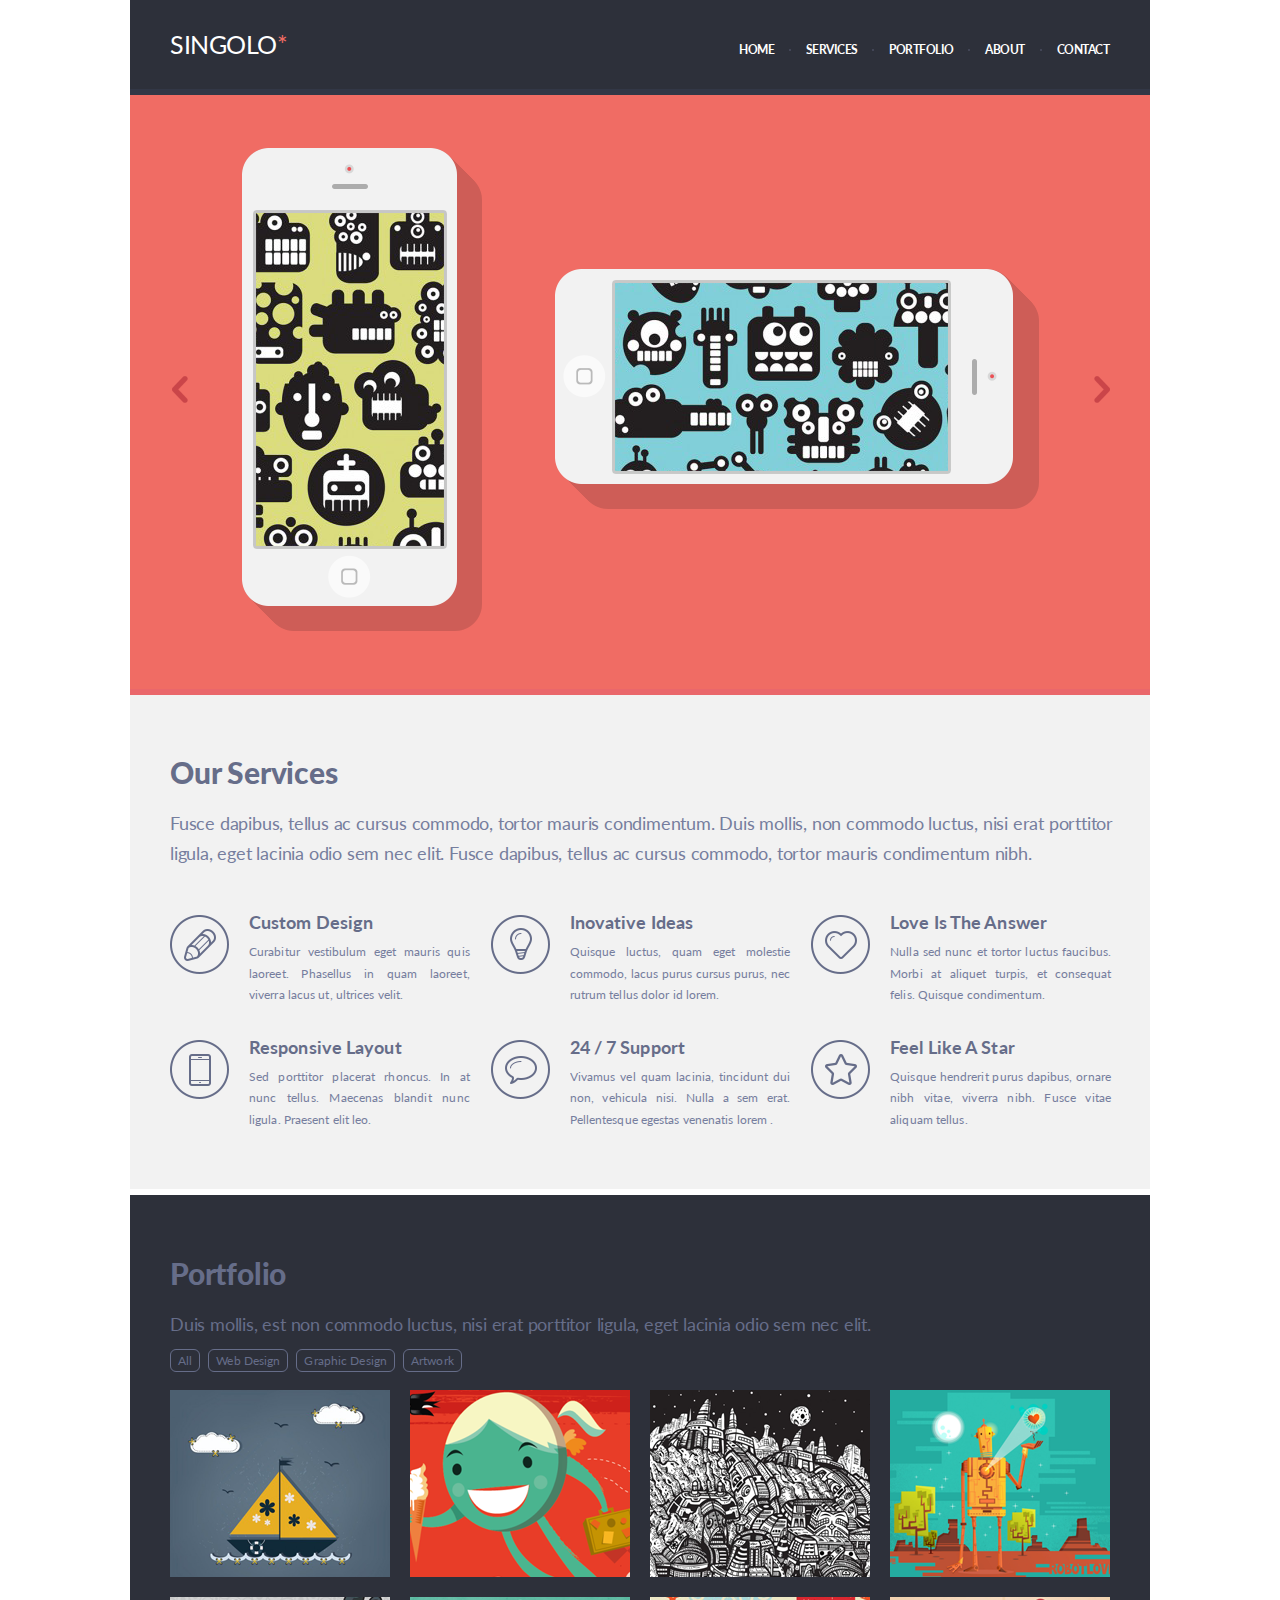
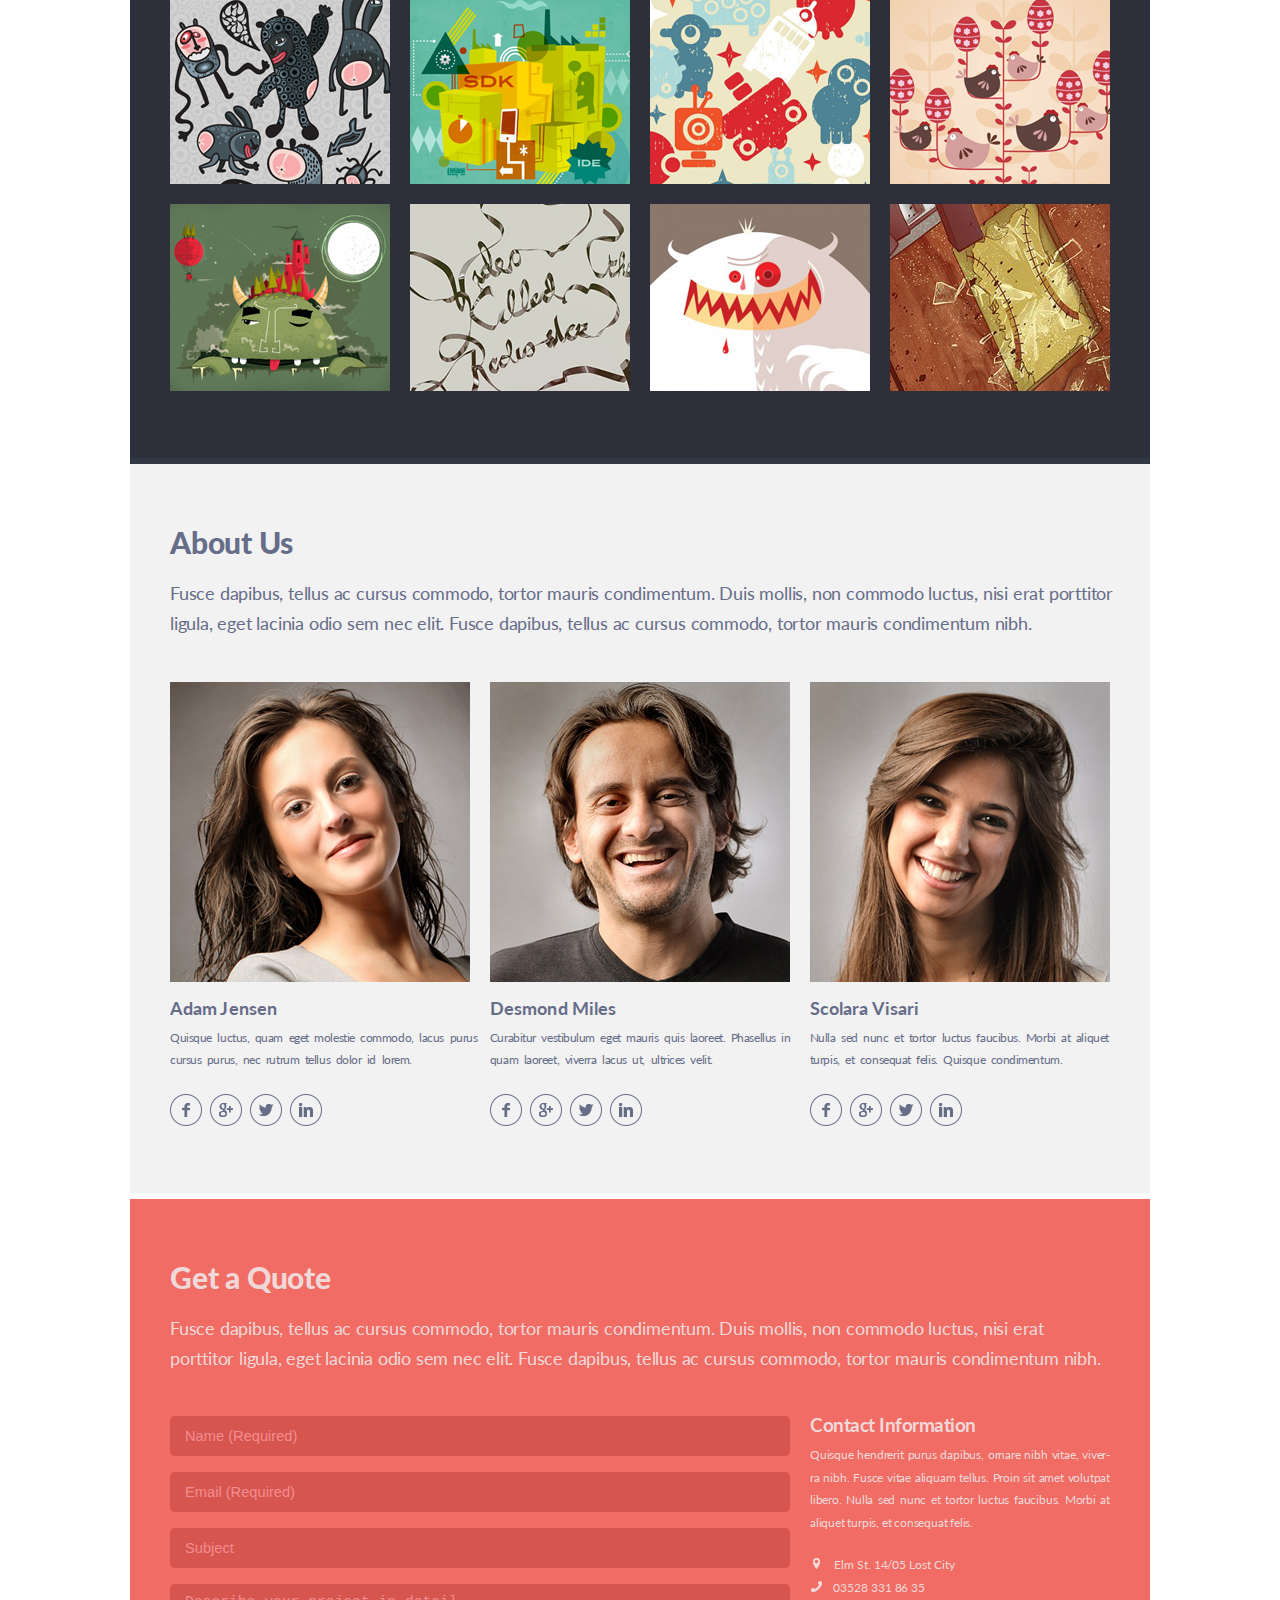
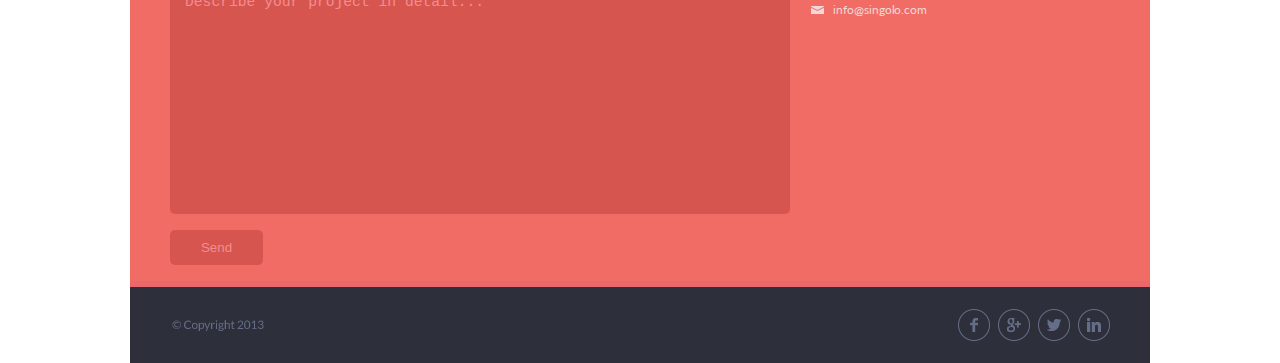
==== index.html @ 1940faa7 "refactor: join all parts into one file" ====
<!DOCTYPE html>
<html lang="en">
<head>
    <meta charset="UTF-8">
    <meta name="viewport" content="width=device-width, initial-scale=1.0">
    <title>Singolo</title>
    <link rel="stylesheet" href="style.css">
    <link href="https://fonts.googleapis.com/css?family=Lato:300,400,700,900&display=swap" rel="stylesheet">
</head>
<body>
    <div class="wrapper">
        <header class="header">
            
                <div class="layout-2-column">
                    <h1 class="header__logo"><a href="#">singolo</a></h1>
                    <ul class="header__navigation">
                        <li><a href="#">home</a></li>
                        <li><a href="#">services</a></li>
                        <li><a href="#">portfolio</a></li>
                        <li><a href="#">about</a></li>
                        <li><a href="#">contact</a></li>
                    </ul>
                </div>
            
        </header>
        <main>
            <section class="slider">
                
                    <div class="slider__arrow-back">
                        <img src="assets/images/arrow-back.png" alt="arrow-back">
                    </div>
                    <div class="slider__image-vertical">
                        <img class="phone-vertical" src="assets/images/iPhone-Vertical.png" alt="phone-vertical">
                    </div>
                    <div class="slider__image-horizontal">
                        <img class="phone-horizontal" src="assets/images/iPhone-Horizontal.png" alt="phone-vertical">
                    </div>
                    <div class="slider__arrow-forward">
                        <img src="assets/images/arrow-forward.png" alt="arrow-forward">
                    </div>
                
            </section>
            <section class="services">
                <h3 class="block__title">Our Services</h3>
                <p class="block__description">Fusce dapibus, tellus ac cursus commodo, tortor mauris condimentum. 
                    Duis mollis, non commodo luctus, nisi erat porttitor ligula, eget lacinia odio sem 
                    nec elit. Fusce dapibus, tellus ac cursus commodo, tortor mauris condimentum nibh.</p>
                <div class="services__layout-3-column">
                    <div class="services__item">
                        <div class="service__icon">
                            <img src="assets/images/pen.png" alt="pen">
                        </div>
                        <div class="service__text">
                            <h4 class="service__title">Custom Design</h4>
                            <p class="service__description">Curabitur vestibulum eget mauris quis laoreet. 
                            Phasellus in quam laoreet, viverra lacus ut, ultrices velit.</p>
                        </div>
                    </div>
                    <div class="services__item">
                        <div class="service__icon">
                            <img src="assets/images/bulb.png" alt="bulb">
                        </div>
                        <div class="service__text">
                            <h4 class="service__title">Inovative Ideas</h4>
                            <p class="service__description">Quisque luctus, quam eget molestie commodo, lacus purus cursus purus, nec rutrum tellus dolor id lorem.</p>
                        </div>
                    </div>
                    <div class="services__item">
                        <div class="service__icon">
                            <img src="assets/images/heart.png" alt="heart">
                        </div>
                        <div class="service__text">
                            <h4 class="service__title">Love Is The Answer</h4>
                            <p class="service__description">Nulla sed nunc et tortor luctus faucibus. Morbi at aliquet turpis, et consequat felis. Quisque condimentum.</p>
                        </div>
                    </div>
                    <div class="services__item">
                        <div class="service__icon">
                            <img src="assets/images/phone.png" alt="phone">
                        </div>
                        <div class="service__text">
                            <h4 class="service__title">Responsive Layout</h4>
                            <p class="service__description">Sed porttitor placerat rhoncus. In at nunc tellus. Maecenas blandit nunc ligula. Praesent elit leo.</p>
                        </div>
                    </div>
                    <div class="services__item">
                        <div class="service__icon">
                            <img src="assets/images/bubble.png" alt="bubble">
                        </div>
                        <div class="service__text">
                            <h4 class="service__title">24 / 7 Support</h4>
                            <p class="service__description">Vivamus vel quam lacinia, tincidunt dui non, vehicula nisi. Nulla a sem erat. Pellentesque egestas venenatis lorem .</p>
                        </div>
                    </div>
                    <div class="services__item">
                        <div class="service__icon">
                            <img src="assets/images/star.png" alt="star">
                        </div>
                        <div class="service__text">
                            <h4 class="service__title">Feel Like A Star</h4>
                            <p class="service__description">Quisque hendrerit purus dapibus, ornare nibh vitae, viverra nibh. Fusce vitae aliquam tellus.</p>
                        </div>
                    </div>
                </div>
            </section>

            <section class="portfolio">
                <h3 class="block__title">Portfolio</h3>
                <p class="block__description">Duis mollis, est non commodo luctus, nisi erat porttitor ligula, eget lacinia odio sem nec elit.</p>
                <ul class="portfolio__tabs">
                    <a href="#"></a><li class="tabs__item">All</li></a>
                    <a href=""><li class="tabs__item"> Web Design</li></a>
                    <a href=""><li class="tabs__item">Graphic Design</li></a>
                    <a href=""><li class="tabs__item">Artwork</li></a>
                </ul>
                <ul class="portfolio__gallery">
                    <li class="gallery__item"><img src="assets/images/portfolio/portfolio1.png" alt=""></li>
                    <li class="gallery__item"><img src="assets/images/portfolio/portfolio2.png" alt=""></li>
                    <li class="gallery__item"><img src="assets/images/portfolio/portfolio3.png" alt=""></li>
                    <li class="gallery__item"><img src="assets/images/portfolio/portfolio4.png" alt=""></li>
                    <li class="gallery__item"><img src="assets/images/portfolio/portfolio5.png" alt=""></li>
                    <li class="gallery__item"><img src="assets/images/portfolio/portfolio6.png" alt=""></li>
                    <li class="gallery__item"><img src="assets/images/portfolio/portfolio7.png" alt=""></li>
                    <li class="gallery__item"><img src="assets/images/portfolio/portfolio8.png" alt=""></li>
                    <li class="gallery__item"><img src="assets/images/portfolio/portfolio9.png" alt=""></li>
                    <li class="gallery__item"><img src="assets/images/portfolio/portfolio10.png" alt=""></li>
                    <li class="gallery__item"><img src="assets/images/portfolio/portfolio11.png" alt=""></li>
                    <li class="gallery__item"><img src="assets/images/portfolio/portfolio12.png" alt=""></li>
                </ul>
            </section>
            <section class="about-us">
                <h3 class="block__title">About Us</h3>
                <p class="block__description">Fusce dapibus, tellus ac cursus commodo, tortor mauris condimentum. Duis mollis, non commodo luctus, nisi erat porttitor ligula, eget lacinia odio sem nec elit. Fusce dapibus, tellus ac cursus commodo, tortor mauris condimentum nibh.</p>
                <div class="layout-3-column">
                    <div class="employee-card">
                        <img class="emploee__photo" src="assets/images/about/photo1.png" alt="">
                        <h4 class="emploee__name">Adam Jensen</h4>
                        <p class="emploee__text">Quisque luctus, quam eget molestie commodo, lacus purus cursus purus, nec rutrum tellus dolor id lorem.</p>
                        <ul class="emploee__social">
                            <li class="social__item"><img src="assets/images/about/social-ico/facebook.png" alt=""></li>
                            <li class="social__item"><img src="assets/images/about/social-ico/google+.png" alt=""></li>
                            <li class="social__item"><img src="assets/images/about/social-ico/twitter.png" alt=""></li>
                            <li class="social__item"><img src="assets/images/about/social-ico/linkedin.png" alt=""></li>
                        </ul>
                    </div>
                    <div class="employee-card">
                        <img class="emploee__photo" src="assets/images/about/photo2.png" alt="">
                        <h4 class="emploee__name">Desmond Miles</h4>
                        <p class="emploee__text">Curabitur vestibulum eget mauris quis laoreet. Phasellus in quam laoreet, viverra lacus ut, ultrices velit.</p>
                        <ul class="emploee__social">
                            <li class="social__item"><img src="assets/images/about/social-ico/facebook.png" alt=""></li>
                            <li class="social__item"><img src="assets/images/about/social-ico/google+.png" alt=""></li>
                            <li class="social__item"><img src="assets/images/about/social-ico/twitter.png" alt=""></li>
                            <li class="social__item"><img src="assets/images/about/social-ico/linkedin.png" alt=""></li>
                        </ul>
                    </div>
                    <div class="employee-card">
                        <img class="emploee__photo" src="assets/images/about/photo3.png" alt="">
                        <h4 class="emploee__name">Scolara Visari</h4>
                        <p class="emploee__text">Nulla sed nunc et tortor luctus faucibus. Morbi at aliquet turpis, et consequat felis. Quisque condimentum.</p>
                        <ul class="emploee__social">
                            <li class="social__item"><a href="#"><img src="assets/images/about/social-ico/facebook.png" alt=""></a></li>
                            <li class="social__item"><a href="#"><img src="assets/images/about/social-ico/google+.png" alt=""></a></li>
                            <li class="social__item"><a href="#"><img src="assets/images/about/social-ico/twitter.png" alt=""></a></li>
                            <li class="social__item"><a href="#"><img src="assets/images/about/social-ico/linkedin.png" alt=""></a></li>
                        </ul>
                    </div>
                </div>
            </section>
            <section class="get-a-quote">
                <div class="wrapper-inner">
                    <h3 class="block__title light__title">Get a Quote</h3>
                    <p class="block__description">Fusce dapibus, tellus ac cursus commodo, tortor mauris condimentum. Duis mollis, non commodo luctus, nisi erat porttitor ligula, eget lacinia odio sem nec elit. Fusce dapibus, tellus ac cursus commodo, tortor mauris condimentum nibh.</p>
                    <div class="layout-2-column">
                        <form class="get-a-quote__form" action="post">
                            <input type="text" id="name" name="name" placeholder="Name (Required)" required>
                            <input type="email" id="email" name="email" placeholder="Email (Required)" required>
                            <input type="text" id="subject" name="subject" placeholder="Subject">
                            <textarea name="description" id="description" cols="30" rows="14" placeholder="Describe your project in detail..."></textarea>
                            <input type="submit" id="send" value="Send">
                        </form>
                        <div class="contact-info">
                            <h4 class="contact-info__title">Contact Information</h4>
                            <p class="contact-info__text">Quisque hendrerit purus dapibus, ornare nibh vitae, viver- ra nibh. Fusce vitae aliquam tellus. Proin sit amet volutpat libero. Nulla sed nunc et tortor luctus faucibus. Morbi at aliquet turpis, et consequat felis.</p>
                            <p class="contact-info__location"><img src="assets/images/quote/location.png" alt=""> Elm St. 14/05 Lost City</p>
                            <p class="contact-info__phone"><a href="tel:03528 331 86 35"><img src="assets/images/quote/phone.png" alt="phone-icon">03528 331 86 35</a></p>
                            <p class="contact-info__email"><a href="mailto:info@singolo.com"><img src="assets/images/quote/mail.png" alt="">info@singolo.com</a></p>
                        </div>
                    </div>
                </div>
            </section>
        </main>
        <footer class="footer">
            <div class="layout-2-column">
                <div class="copyright"><img src="assets/images/footer/© Copyright 2013.png" alt="copyright 2013"></div>
                <ul class="footer__social">
                    <li class="social__item"><img src="assets/images/about/social-ico/facebook.png" alt=""></li>
                    <li class="social__item"><img src="assets/images/about/social-ico/google+.png" alt=""></li>
                    <li class="social__item"><img src="assets/images/about/social-ico/twitter.png" alt=""></li>
                    <li class="social__item"><img src="assets/images/about/social-ico/linkedin.png" alt=""></li>
                </ul>
            </div>
        </footer>
    </div>
    
</body>
</html>
---- style.css ----
* {
    margin: 0;
    padding: 0;
    box-sizing: border-box;
}

a {
    color: inherit;
    text-decoration: none;
}

li {
    list-style: none;
}

body {
    font-family: Lato, "Arial", sans-serif;
    font-size: 10px;
    letter-spacing: -0.5px;
    color: #767e9e;
}

.wrapper {
    max-width: 1020px;
    margin: 0 auto;
}

.wrapper-inner {
    padding: 0 40px;
}

.header {
    background-color: #2d303a;
    min-height: 95px;
    border-bottom: 6px solid #323746;
}

.layout-2-column {
    display: flex;
    justify-content: space-between;
}

.header__logo {
    display: block;
    color: #ffffff;
    text-transform: uppercase;
    font-size: 2.5em;
    font-weight: 400;
    padding-left: 40px;
    padding-top: 29px;
}

.header__logo::after {
    content: "*";
    color: #f06c64;
}

.header__navigation {
    display: flex;
    width: 370px;
    justify-content: space-between;
    color: #ffffff;
    list-style: none;
    text-transform: uppercase;
    font-size: 12px;
    font-weight: 700;
    padding-top: 42px;
    margin-right: 41px;
}

.header__navigation li::before {
    content: "";
    display: inline-block;
    width: 2px;
    height: 2px;
    margin-right: 15px;
    margin-bottom: 3px;
    background-color: #4a4d60;
    border-radius: 50%;
}

.header__navigation li:first-child::before {
    display: none;
}

.header__navigation li a:hover {
    color: #f06c64;
}

.slider {
    display: flex;
    background-color: #f06c64;
    min-height: 600px;
    border-bottom: 6px solid #ea676b;
}

.phone-vertical {
    margin-left: 54px;
    margin-top: 53px;
}

.phone-horizontal {
    margin-left: 73px;
    margin-top: 174px;
}

.slider__arrow-back {
    margin-left: 42px;
    margin-top: 281px;
}

.slider__arrow-back img:hover {
    cursor: pointer;
    opacity: 0.6;
}

.slider__arrow-forward {
    margin-left: 55px;
    margin-top: 281px;
}

.slider__arrow-forward img:hover {
    cursor: pointer;
    opacity: 0.6;
}

.services {
    min-height: 500px;
    padding-top: 59px;
    padding-left: 40px;
    padding-right: 23px;
    background-color: #f2f2f2;
    border-bottom: 6px solid #ffffff;
    
}

.block__title {
    color: #666d89;
    font-size: 3em;
    font-weight: 900;
    letter-spacing: -0.2px;
}

.block__description {
    padding-top: 18px;
    font-size: 1.8em;
    line-height: 30px;
    letter-spacing: -0.2px;
    font-weight: 400;
}

.services__layout-3-column {
    display: flex;
    flex-wrap: wrap;
    justify-content: space-between;
    margin-top: 43px;
}

.services__item {
    width: 33%;
    display: flex;
    margin-bottom: 30px;    
}

.service__icon {
    margin-top: 4px;
}

.service__text {
    margin-left: 20px;
    overflow: hidden;
}

.service__title {
    color: #666d89;
    font-size: 1.8em;
    letter-spacing: 0.1px;
    padding-bottom: 8px;
}

.service__description {
    font-size: 1.2em;
    letter-spacing: 0.1px;
    line-height: 21.56px;
    text-align: justify;
    padding-right: 16px;
}

/* singolo part 2 */

.portfolio {
    color: #666d89;
    background-color: #2d303a;
    padding: 60px 30px 64px 40px;
    border-bottom: 6px solid #323746;
}

.portfolio__tabs {
    display: flex;
    margin-top: 10px;
}

.tabs__item {
    font-size: 1.2em;
    border: solid 1px #666d89;
    border-radius: 6px;
    padding: 3px 7px;
    margin-right: 8px;
    letter-spacing: 0.11px;
}

.tabs__item a {
    color: #666d89;
}

.tabs__item:hover {
    cursor: pointer;
    color: #ffffff;
    border: solid 1px #ffffff;
    transition: 0.2s;
}

.portfolio__gallery {
    margin-top: 18px;
    margin-right: 10px;
    display: grid;
    grid-template-columns: repeat(4, 1fr);
    grid-template-rows: repeat(3, 1fr);
    grid-column-gap: 20px;
    grid-row-gap: 17px;
}

.gallery__item {
    height: 190px;
    width: 220px;
}

.gallery__item:nth-child(n+13) {
    display: none;
}

.about-us {
    padding: 60px 25px 65px 40px;
    color: #666d89;
    background-color: #f2f2f2;
    border-bottom: 6px solid #ffffff;
}

.layout-3-column {
    display: flex;
    flex-wrap: wrap;
    justify-content: space-between;
    margin-top: 44px;
}
.employee-card {
    width: 33%;
    overflow: hidden;
}

.emploee__name {
    margin-top: 13px;
    font-size: 1.8em;
    letter-spacing: 0.1px;
    white-space: nowrap;
}

.emploee__text {
    margin-top: 8px;
    font-size: 1.2em;
    letter-spacing: -0.45px;
    word-spacing: 3px;
    line-height: 21.5px;
}

.emploee__social {
    margin-top: 24px;
    display: flex;
}

.social__item {
    margin-right: 8px;
}

.social__item:hover {
    cursor: pointer;
    opacity: 0.7;
    transition: 0.2s;
}

/* part 3 styles */

.get-a-quote {
    min-height: 654px;
    color: #f0d8d9;
    background-color: #f06c64;
    border-bottom: 6px solid #ea676b;
    padding-top: 60px;
}

.light__title {
    color: #f0d8d9;
}

.get-a-quote__form {
    margin-top: 43px;
    padding-right: 20px;
    flex-grow: 1;
    color: #f0d8d9;
    font-size: 1.2em;
}

.get-a-quote__form input {
    display: block;
    width: 100%;
    background-color: #d6564f;
    border: none;
    border-radius: 5px;
    margin-bottom: 16px;
    padding: 13px 12px 12px 15px;
}

input::-moz-placeholder { 
    color: #f48c8f;
    font-size: 1.1em;
}

input::-webkit-input-placeholder { 
    color: #f48c8f;
    font-size: 1.1em;
}

textarea::-moz-placeholder { 
    color: #f48c8f;
    font-size: 1.1em;
}

textarea::-webkit-input-placeholder { 
    color: #f48c8f;
    font-size: 1.1em;
}

#description {
    display: block;
    width: 100%;
    background-color: #d6564f;
    border: none;
    border-radius: 5px;
    margin-bottom: 16px;
    padding: 10px 12px 10px 15px;
    resize: none;
}

#send {
    width: 15%;
    color: #f48c8f;
    padding: 10px 15px;
}

#send:hover {
    cursor: pointer;
    color: #ffffff;
    transition: 0.2s;
}

.contact-info {
    flex-basis: 300px;
    margin-top: 40px;
}

.contact-info__title {
    font-size: 1.9em;
}

.contact-info__text {
    margin-top: 8px;
    margin-bottom: 20px;
    font-size: 1.2em;
    line-height: 22.5px;
    letter-spacing: -0.2px;
    text-align: justify;
}

.contact-info__location {
    font-size: 1.2em;
    line-height: 22.5px;
    margin-left: 3px;
    letter-spacing: -0.05px;
}

.contact-info__location img {
    margin-right: 11px;
}

.contact-info__phone {
    font-size: 1.2em;
    line-height: 22.5px;
    margin-left: 1px;
    letter-spacing: -0.05px;
}

.contact-info__phone img {
    margin-right: 11px;
}

.contact-info__email {
    font-size: 1.2em;
    line-height: 22.5px;
    margin-left: 1px;
    letter-spacing: -0.05px;
}

.contact-info__email img {
    margin-right: 9px;
}

.footer {
    background-color: #2d303a;
    min-height: 76px;
}
.copyright {
    margin-left: 42px;
    margin-top: 33px;
}

.footer__social {
    margin-top: 22px;
    margin-right: 32px;
    display: flex;
}

.social__item {
    margin-right: 8px;
}

.social__item:hover {
    cursor: pointer;
    opacity: 0.7;
    transition: 0.2s;
}
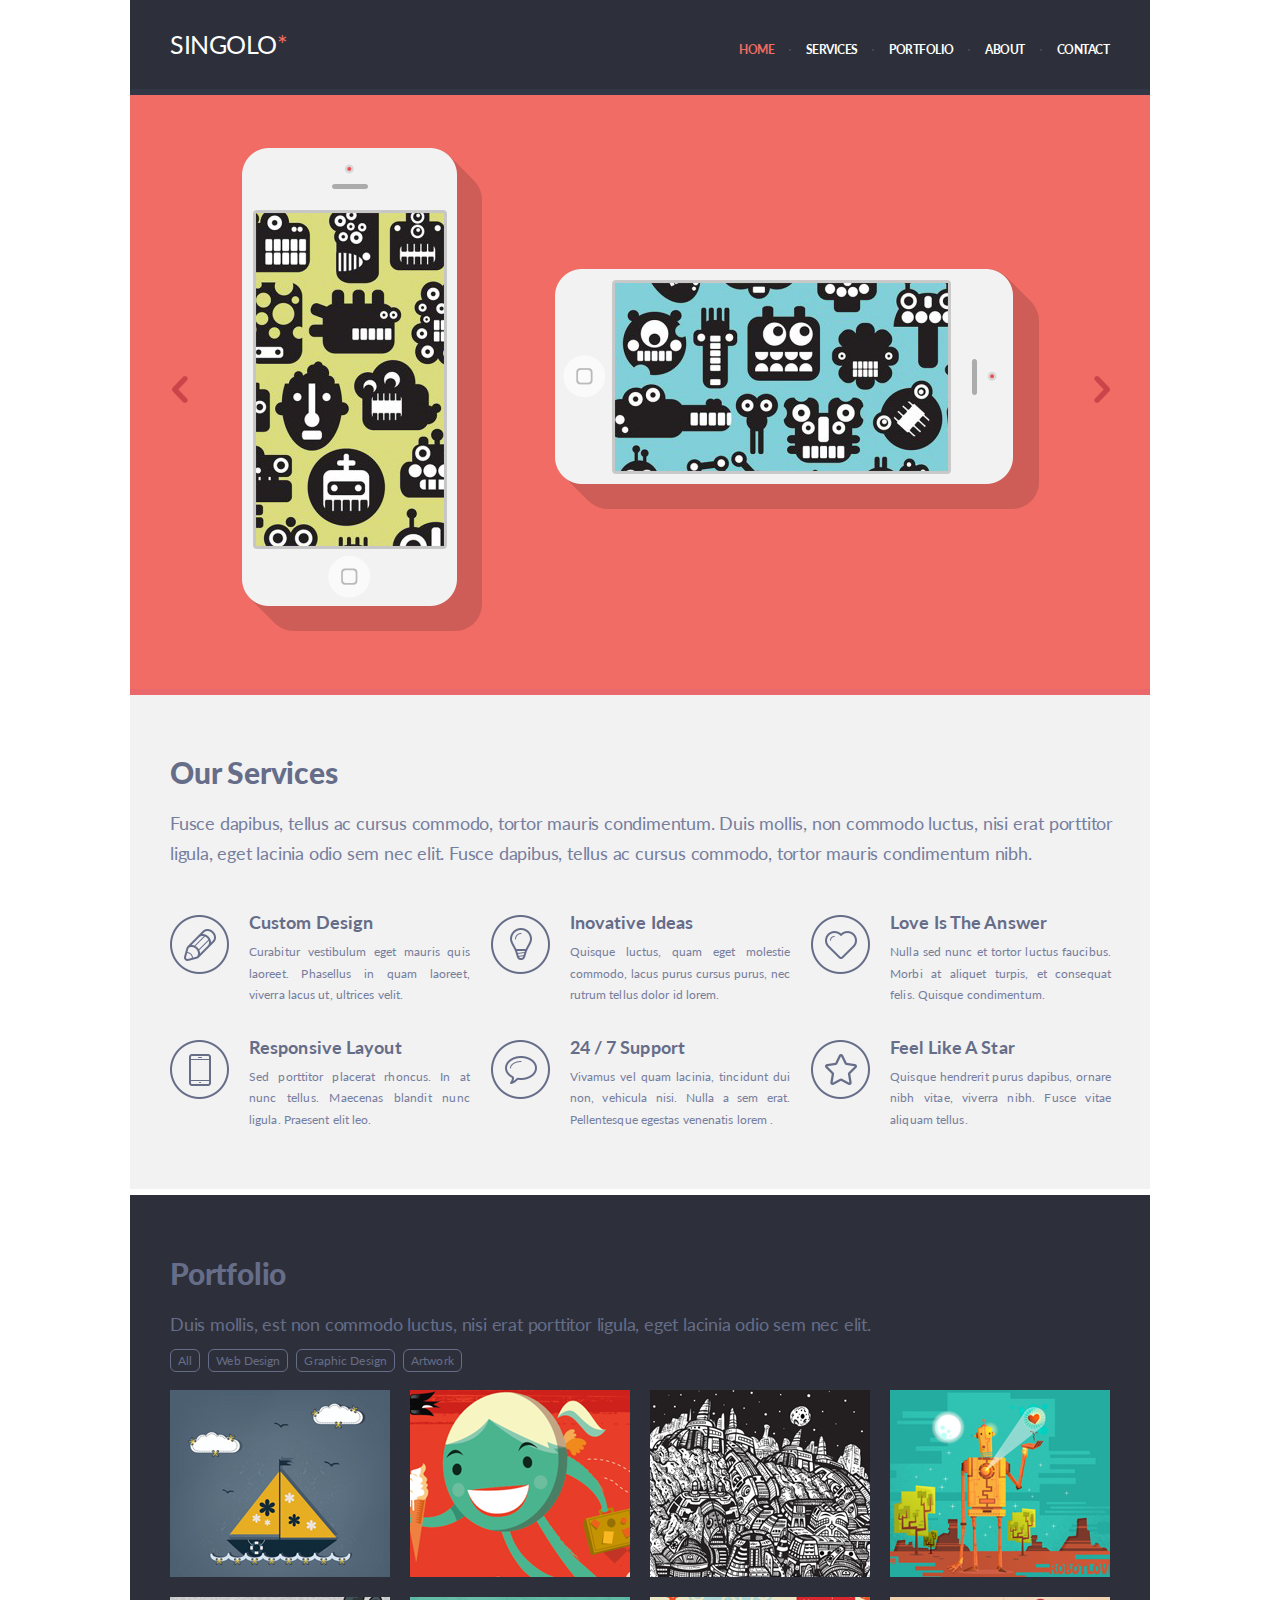
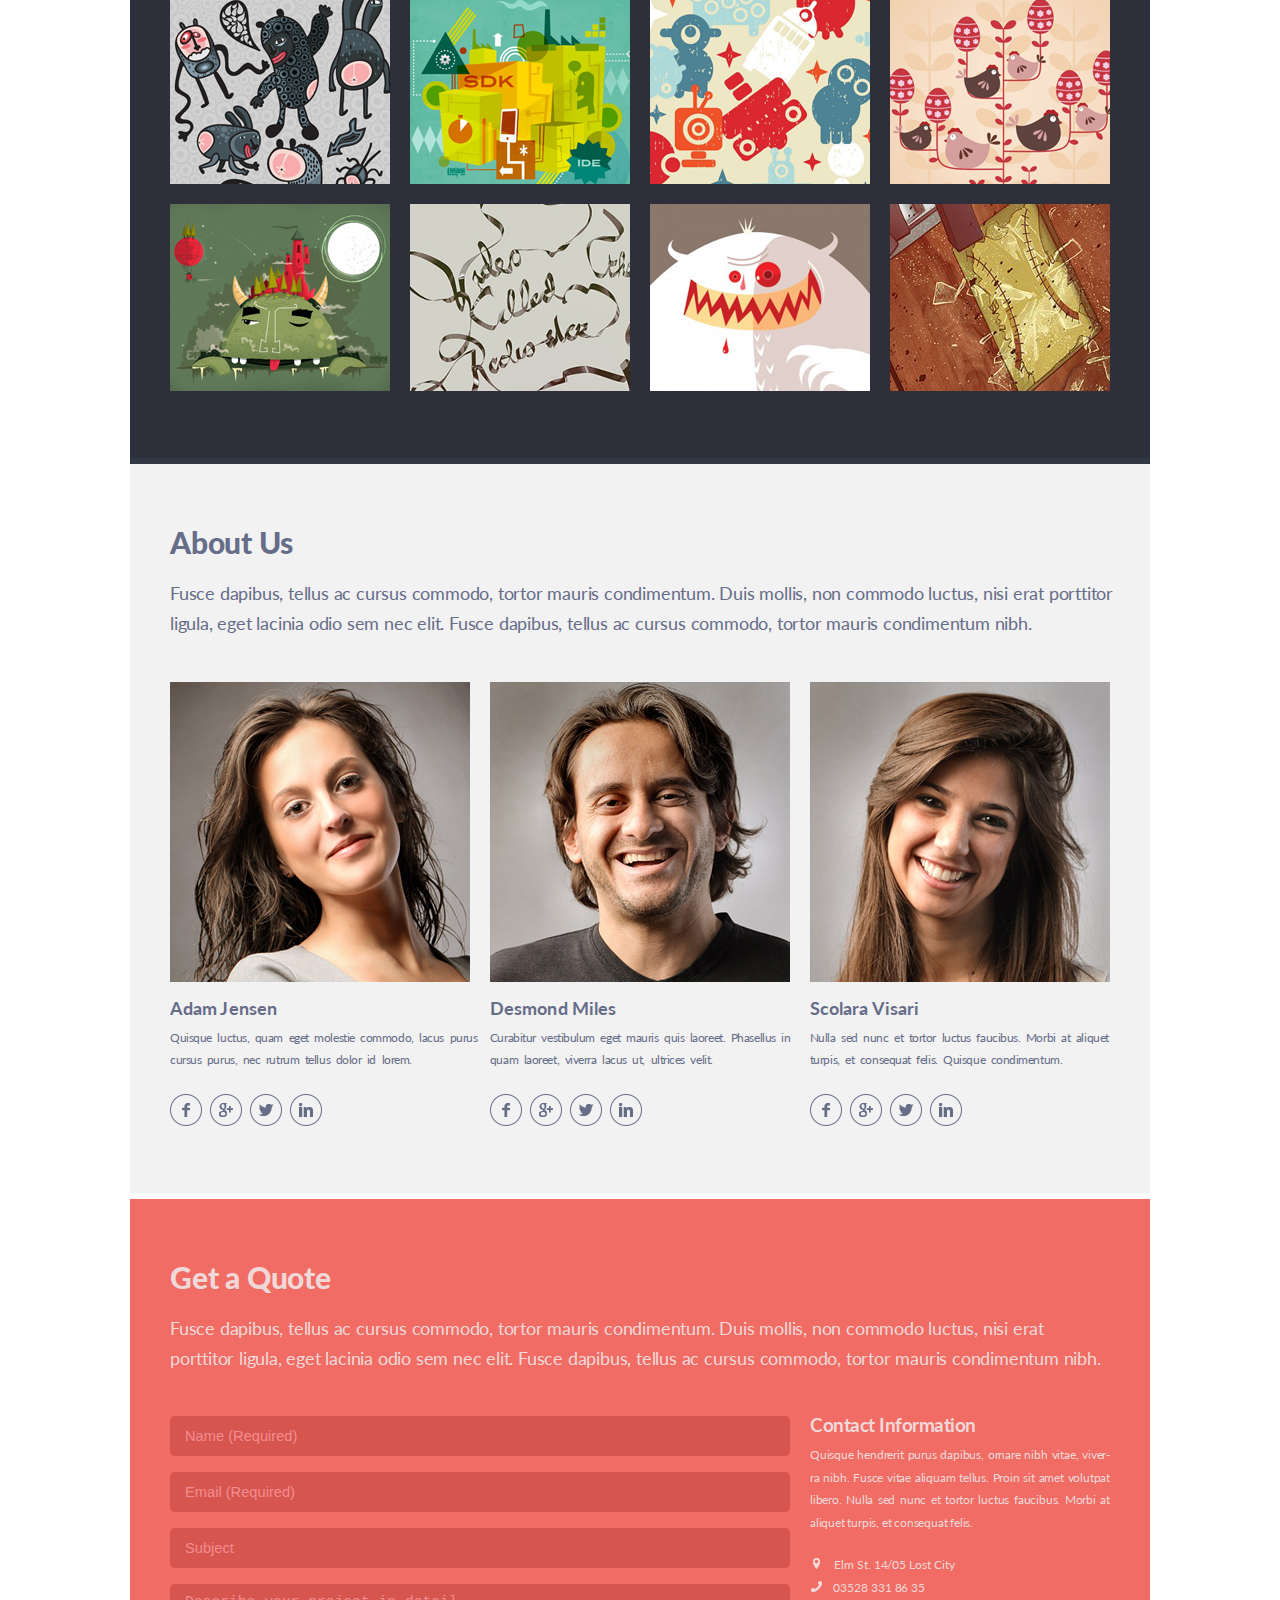
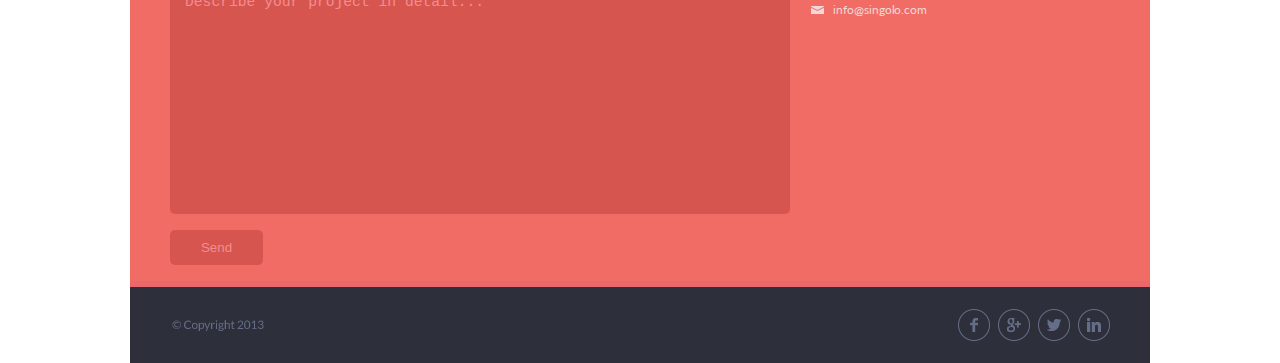
==== commit ef00d694: "refactor: add script.js file" ====
--- a/index.html
+++ b/index.html
@@ -9,22 +9,22 @@
 </head>
 <body>
     <div class="wrapper">
-        <header class="header">
+        <header class="header" id="home">
             
                 <div class="layout-2-column">
                     <h1 class="header__logo"><a href="#">singolo</a></h1>
                     <ul class="header__navigation">
-                        <li><a href="#">home</a></li>
-                        <li><a href="#">services</a></li>
-                        <li><a href="#">portfolio</a></li>
-                        <li><a href="#">about</a></li>
-                        <li><a href="#">contact</a></li>
+                        <li class="navigation__link active"><a href="#home">home</a></li>
+                        <li class="navigation__link"><a href="#services">services</a></li>
+                        <li class="navigation__link"><a href="#portfolio">portfolio</a></li>
+                        <li class="navigation__link"><a href="#about">about</a></li>
+                        <li class="navigation__link"><a href="#contact">contact</a></li>
                     </ul>
                 </div>
             
         </header>
         <main>
-            <section class="slider">
+            <div class="slider">
                 
                     <div class="slider__arrow-back">
                         <img src="assets/images/arrow-back.png" alt="arrow-back">
@@ -39,8 +39,9 @@
                         <img src="assets/images/arrow-forward.png" alt="arrow-forward">
                     </div>
                 
-            </section>
+            </div>
             <section class="services">
+                <a name="services" class="ancor-link"></a>
                 <h3 class="block__title">Our Services</h3>
                 <p class="block__description">Fusce dapibus, tellus ac cursus commodo, tortor mauris condimentum. 
                     Duis mollis, non commodo luctus, nisi erat porttitor ligula, eget lacinia odio sem 
@@ -105,13 +106,14 @@
             </section>
 
             <section class="portfolio">
+                <a name="portfolio" class="ancor-link"></a>
                 <h3 class="block__title">Portfolio</h3>
                 <p class="block__description">Duis mollis, est non commodo luctus, nisi erat porttitor ligula, eget lacinia odio sem nec elit.</p>
                 <ul class="portfolio__tabs">
-                    <a href="#"></a><li class="tabs__item">All</li></a>
-                    <a href=""><li class="tabs__item"> Web Design</li></a>
-                    <a href=""><li class="tabs__item">Graphic Design</li></a>
-                    <a href=""><li class="tabs__item">Artwork</li></a>
+                    <li class="tabs__item"><a href="#">All</a></li>
+                    <li class="tabs__item"><a href="#">Web Design</a></li>
+                    <li class="tabs__item"><a href="#">Graphic Design</a></li>
+                    <li class="tabs__item"><a href="#">Artwork</a></li>
                 </ul>
                 <ul class="portfolio__gallery">
                     <li class="gallery__item"><img src="assets/images/portfolio/portfolio1.png" alt=""></li>
@@ -129,6 +131,7 @@
                 </ul>
             </section>
             <section class="about-us">
+                <a name="about" class="ancor-link"></a>
                 <h3 class="block__title">About Us</h3>
                 <p class="block__description">Fusce dapibus, tellus ac cursus commodo, tortor mauris condimentum. Duis mollis, non commodo luctus, nisi erat porttitor ligula, eget lacinia odio sem nec elit. Fusce dapibus, tellus ac cursus commodo, tortor mauris condimentum nibh.</p>
                 <div class="layout-3-column">
@@ -168,6 +171,7 @@
                 </div>
             </section>
             <section class="get-a-quote">
+                <a name="contact" class="ancor-link"></a>
                 <div class="wrapper-inner">
                     <h3 class="block__title light__title">Get a Quote</h3>
                     <p class="block__description">Fusce dapibus, tellus ac cursus commodo, tortor mauris condimentum. Duis mollis, non commodo luctus, nisi erat porttitor ligula, eget lacinia odio sem nec elit. Fusce dapibus, tellus ac cursus commodo, tortor mauris condimentum nibh.</p>
@@ -183,7 +187,7 @@
                             <h4 class="contact-info__title">Contact Information</h4>
                             <p class="contact-info__text">Quisque hendrerit purus dapibus, ornare nibh vitae, viver- ra nibh. Fusce vitae aliquam tellus. Proin sit amet volutpat libero. Nulla sed nunc et tortor luctus faucibus. Morbi at aliquet turpis, et consequat felis.</p>
                             <p class="contact-info__location"><img src="assets/images/quote/location.png" alt=""> Elm St. 14/05 Lost City</p>
-                            <p class="contact-info__phone"><a href="tel:03528 331 86 35"><img src="assets/images/quote/phone.png" alt="phone-icon">03528 331 86 35</a></p>
+                            <p class="contact-info__phone"><a href="tel:035283318635"><img src="assets/images/quote/phone.png" alt="phone-icon">03528 331 86 35</a></p>
                             <p class="contact-info__email"><a href="mailto:info@singolo.com"><img src="assets/images/quote/mail.png" alt="">info@singolo.com</a></p>
                         </div>
                     </div>
@@ -192,7 +196,7 @@
         </main>
         <footer class="footer">
             <div class="layout-2-column">
-                <div class="copyright"><img src="assets/images/footer/© Copyright 2013.png" alt="copyright 2013"></div>
+                <div class="copyright"><img src="assets/images/footer/Copyright_2013.png" alt="copyright 2013"></div>
                 <ul class="footer__social">
                     <li class="social__item"><img src="assets/images/about/social-ico/facebook.png" alt=""></li>
                     <li class="social__item"><img src="assets/images/about/social-ico/google+.png" alt=""></li>
@@ -202,6 +206,6 @@
             </div>
         </footer>
     </div>
-    
+    <script src="script.js"></script>
 </body>
 </html>--- a/style.css
+++ b/style.css
@@ -29,10 +29,20 @@
     padding: 0 40px;
 }
 
+.ancor-link {
+    position: relative;
+    top: -150px;
+}
+
+/* header */
+
 .header {
     background-color: #2d303a;
     min-height: 95px;
     border-bottom: 6px solid #323746;
+    position: sticky;
+    top: 0;
+    z-index: 10;
 }
 
 .layout-2-column {
@@ -83,6 +93,10 @@
     display: none;
 }
 
+.navigation__link.active {
+    color: #f06c64;
+  }
+
 .header__navigation li a:hover {
     color: #f06c64;
 }
@@ -210,7 +224,7 @@
 }
 
 .tabs__item a {
-    color: #666d89;
+    color: inherit;
 }
 
 .tabs__item:hover {
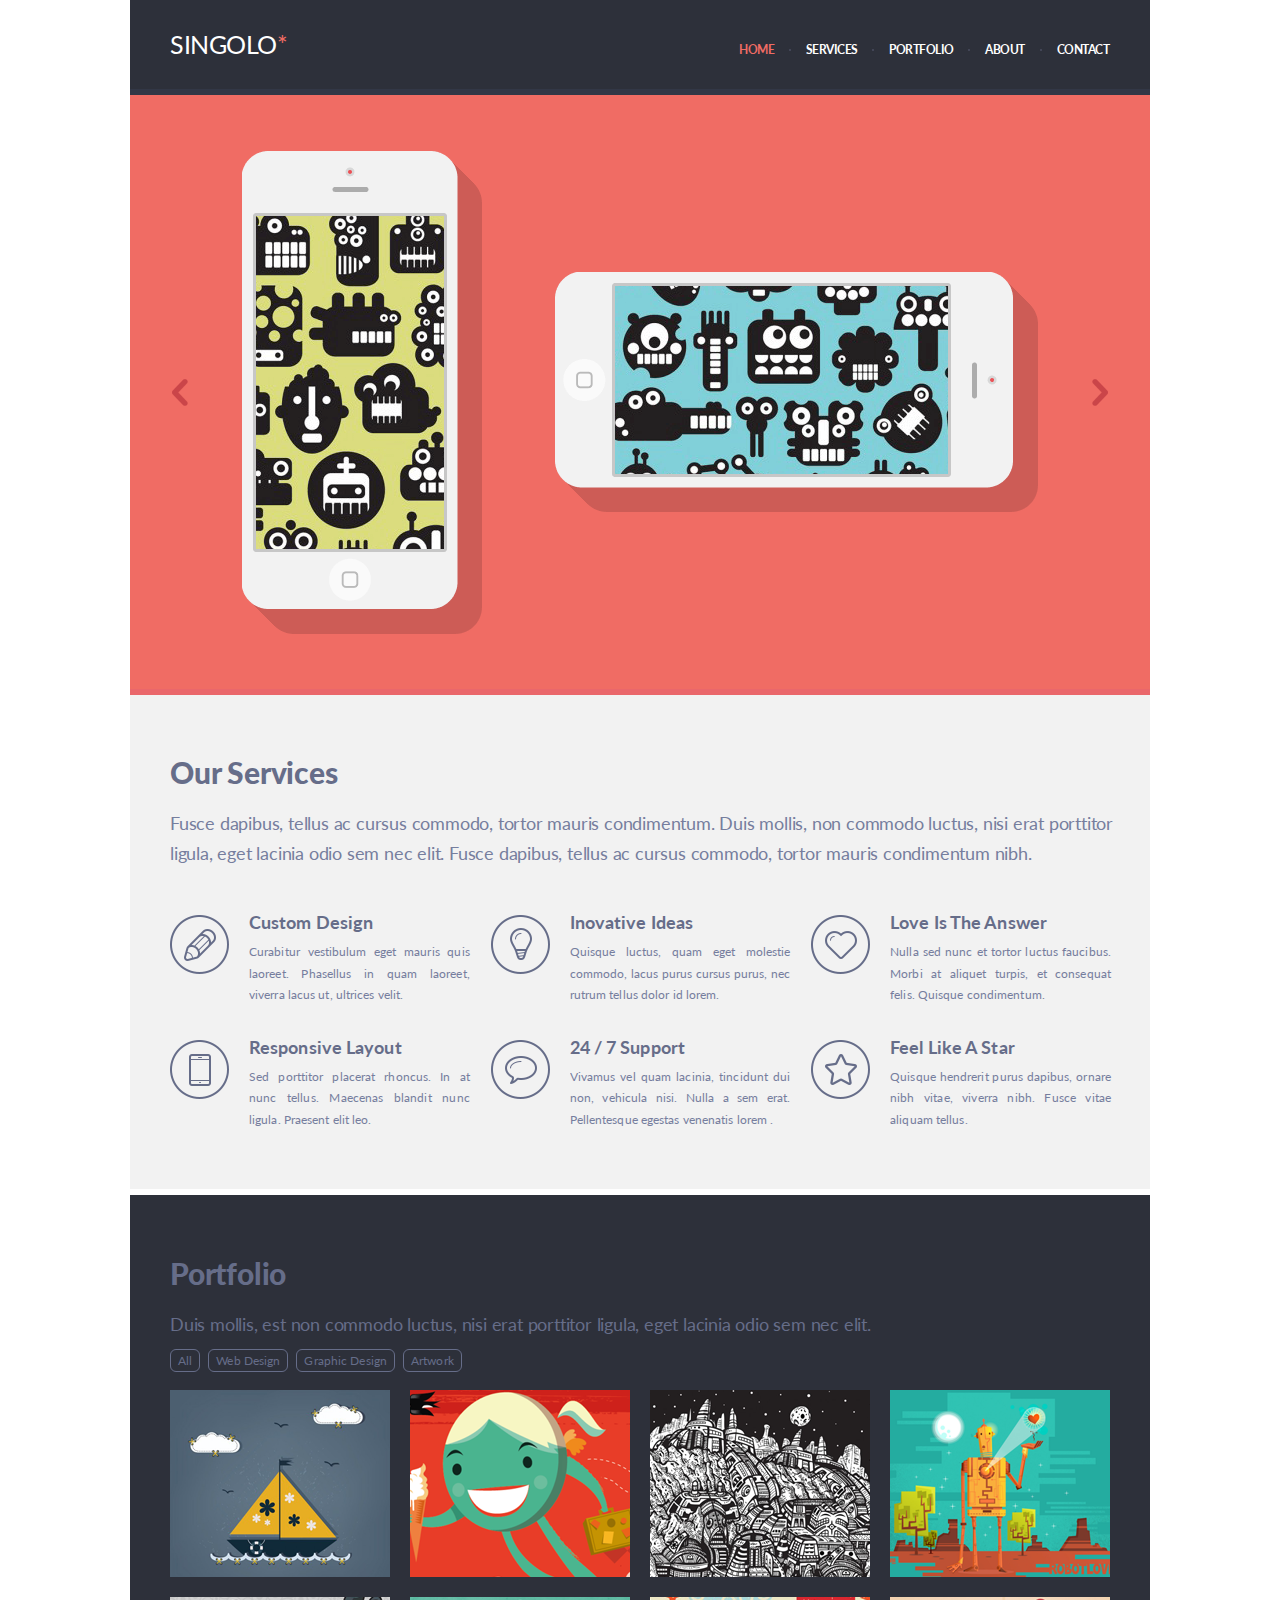
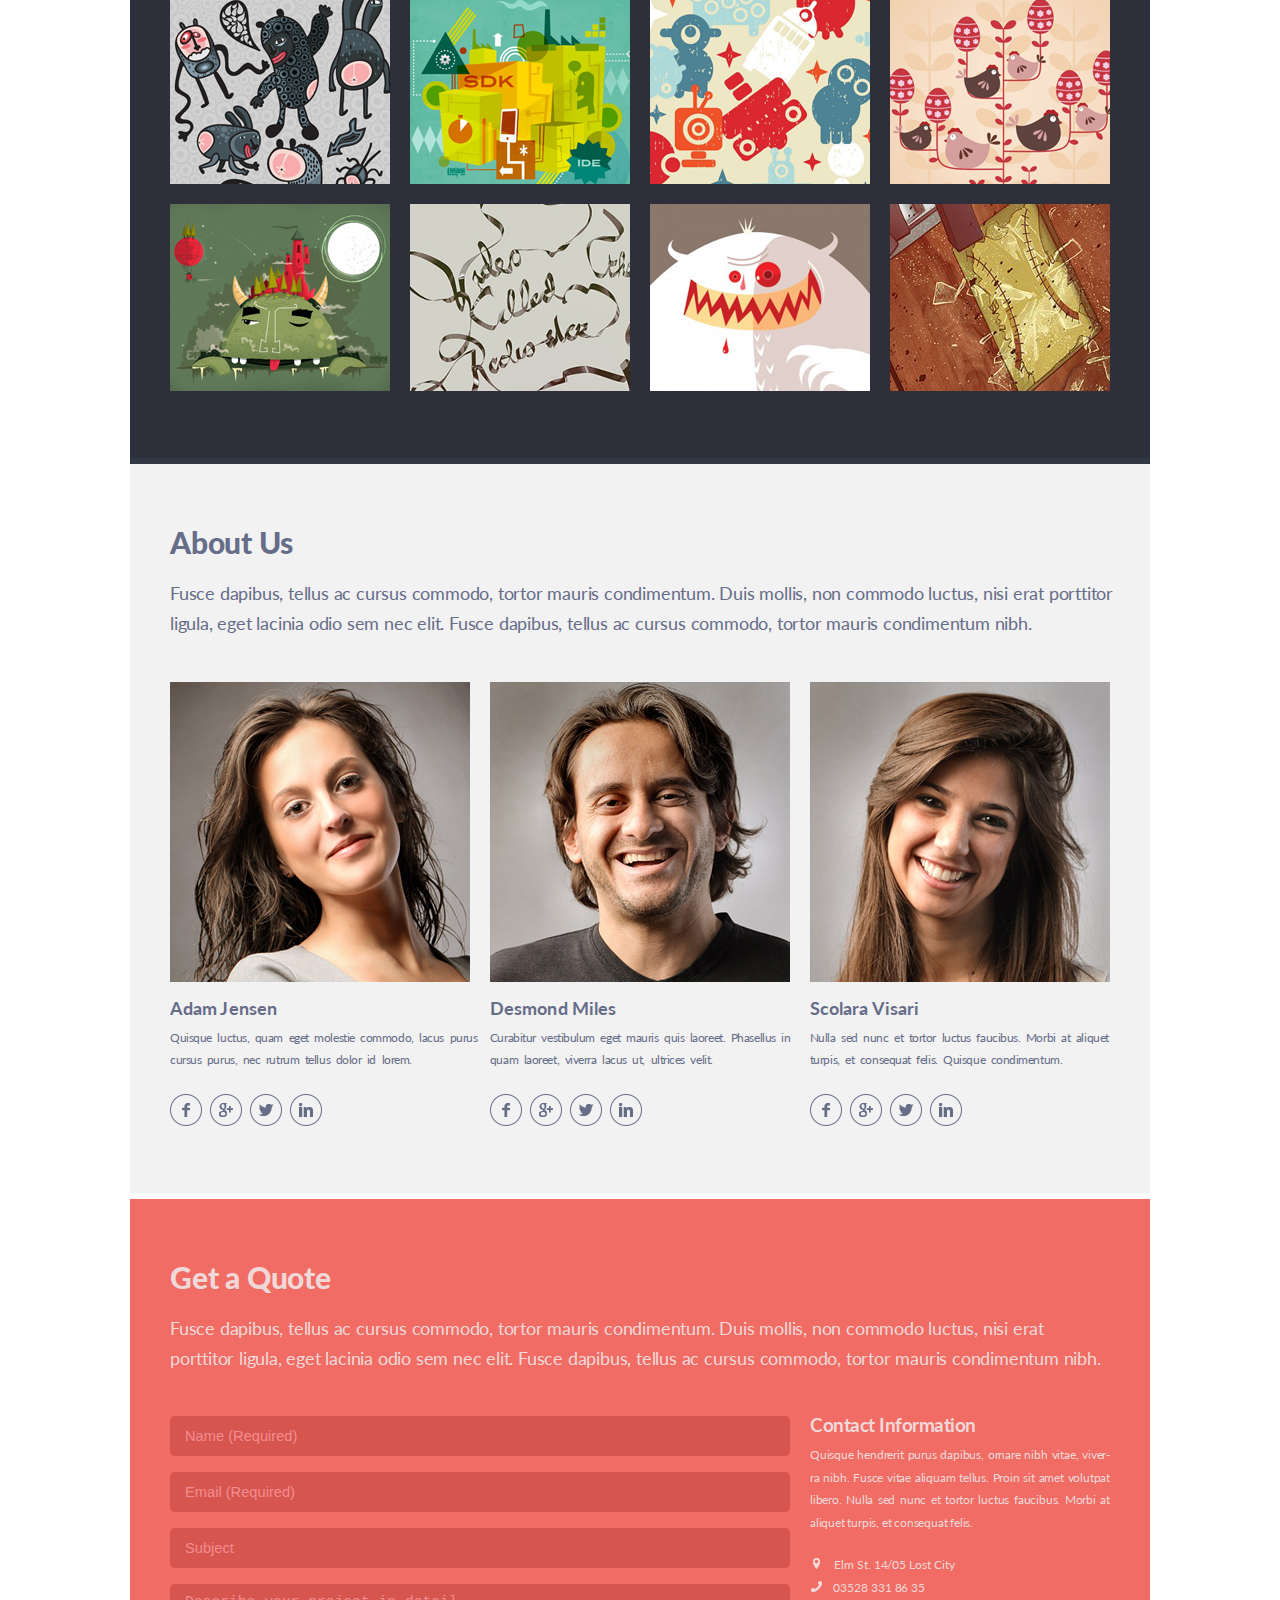
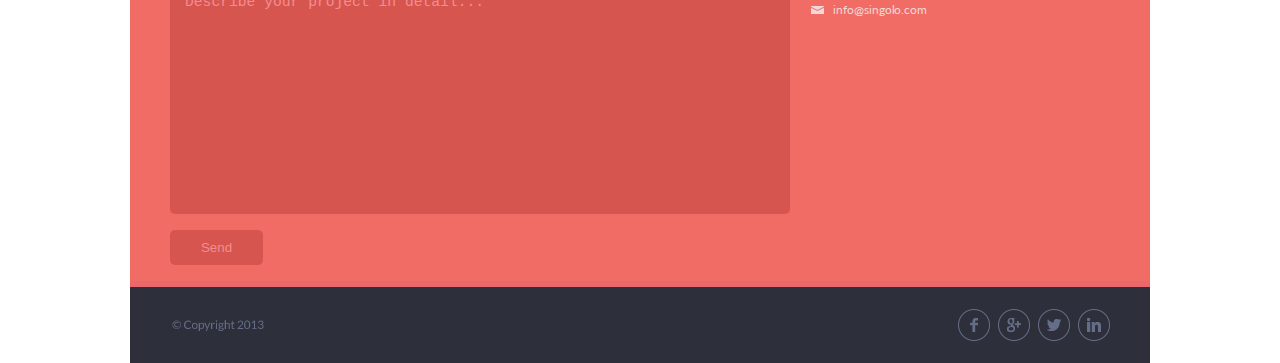
==== commit acae26b2: "refactor: section slider plus DOM" ====
--- a/index.html
+++ b/index.html
@@ -25,20 +25,37 @@
         </header>
         <main>
             <div class="slider">
-                
-                    <div class="slider__arrow-back">
-                        <img src="assets/images/arrow-back.png" alt="arrow-back">
-                    </div>
-                    <div class="slider__image-vertical">
-                        <img class="phone-vertical" src="assets/images/iPhone-Vertical.png" alt="phone-vertical">
-                    </div>
-                    <div class="slider__image-horizontal">
-                        <img class="phone-horizontal" src="assets/images/iPhone-Horizontal.png" alt="phone-vertical">
-                    </div>
-                    <div class="slider__arrow-forward">
-                        <img src="assets/images/arrow-forward.png" alt="arrow-forward">
-                    </div>
-                
+                <div class="slider__arrow arrow_back"></div>
+                <div class="slider__arrow arrow_forward"></div>
+                <div class="slides">
+
+                    <!-- slide-1 -->
+                    <div class="slide active slide-1">
+                        <div class="phones">
+                            <div class="phone phone_vertical">
+                                <div class="phone__shadow"></div>
+                                <div class="phone__screen"></div>
+                                <div class="phone__body"></div>
+                                <div class="phone__btn"></div>
+                            </div>
+                            <div class="phone phone_horizontal">
+                                <div class="phone__shadow"></div>
+                                <div class="phone__screen"></div>
+                                <div class="phone__body"></div>
+                                <div class="phone__btn"></div>
+                            </div>
+                        </div>
+                    </div>
+                    <!-- <div class="slide slide-2" >
+                        <div class="phone phone_vertical">
+                            <div class="phone__shadow"></div>
+                            <div class="phone__screen"></div>
+                            <div class="phone__body"></div>
+                            <div class="phone__btn"></div>
+                        </div>
+                    </div> -->
+                </div>
+
             </div>
             <section class="services">
                 <a name="services" class="ancor-link"></a>
--- a/style.css
+++ b/style.css
@@ -101,14 +101,187 @@
     color: #f06c64;
 }
 
+/* slyder */
+
 .slider {
-    display: flex;
+    position: relative;
+    display: flex;
+    align-items: center;
     background-color: #f06c64;
-    min-height: 600px;
+    height: 600px;
     border-bottom: 6px solid #ea676b;
 }
 
-.phone-vertical {
+.slider__arrow {
+    position: absolute;
+    z-index: 5;
+    height: 50px;
+    width: 40px;
+    background-repeat: no-repeat;
+    background-position: center;
+}
+
+.arrow_back {
+    left: 30px;
+    background-image: url(assets/images/slider/arrow-back.png);
+}
+
+.arrow_forward {
+    right: 30px;
+    background-image: url(assets/images/slider/arrow-forward.png);
+}
+
+.slider__arrow:hover {
+    cursor: pointer;
+    opacity: 0.6;
+}
+
+.slides {
+    position: relative;
+    display: flex;
+    overflow: hidden;
+    width: 100%;
+    height: 100%;
+}
+
+.slide {
+    position: absolute;
+    display: flex;
+    align-items: center;
+    width: 100%;
+    height: 100%;
+}
+
+
+.slide-1 {
+    position: absolute;
+    left: 0;
+    display: flex;
+    align-items: center;
+    width: 100%;
+    height: 100%;
+}
+
+.hidden {
+    display: none;
+}
+
+.slide-2 {
+    background-image: url(assets/images/Slider2.png);
+    position: absolute;
+    left: 0;
+    display: flex;
+    align-items: center;
+    width: 100%;
+    height: 100%;
+}
+
+.slide-2 .phone_vertical {
+    left: 390px;
+    top: 2px;
+    transform: scale(1.065);
+}
+
+.slide-2 .phone_vertical .phone__screen {
+    background-image: url(assets/images/slider/slide-2-vertical-screen.png);
+}
+
+.phones {
+    position: relative;
+    display: flex;
+    justify-content: space-between;
+    align-items: center;
+    height: 483px;
+    width: 796px;
+    margin: 0 auto;
+}
+
+.phone_vertical {
+    position: relative;
+    height: 483px;
+    width: 240px;
+}
+.phone_vertical .phone__body {
+    position: absolute;
+    z-index: 2;
+    background-image: url(assets/images/slider/phone-body-vertical.png);
+    background-repeat: no-repeat;
+    height: 458px;
+    width: 216px;
+    
+}
+.phone_vertical .phone__shadow {
+    position: absolute;
+    height: 483px;
+    width: 240px;
+    background-image: url(assets/images/slider/phone-shadow--vertical.png);
+    background-repeat: no-repeat;
+}
+.phone_vertical .phone__screen {
+    position: absolute;
+    left: 14px;
+    top: 65px;
+    z-index: 5;
+    background-image: url(assets/images/slider/screen-image-vertical.png);
+    background-repeat: no-repeat;
+    height: 333px;
+    width: 188px;
+}
+
+.phone_vertical .phone__btn {
+    bottom: 35px;
+    left: 88px;
+}
+
+.phone__btn {
+    position: absolute;
+    width: 40px;
+    height: 40px;
+    cursor: pointer;
+    border-radius: 50%;
+    z-index: 5;
+}
+
+.phone_horizontal .phone__btn {
+    bottom: 112px;
+    left: 9px;
+}
+
+.phone_horizontal {
+    position: relative;
+    width: 483px;
+    height: 240px;
+}
+
+.phone_horizontal .phone__body{
+    position: absolute;
+    z-index: 2;
+    background-image: url(assets/images/slider/phone-body-horizontal.png);
+    background-repeat: no-repeat;
+    width: 458px;
+    height: 216px;
+}
+
+.phone_horizontal .phone__shadow {
+    position: absolute;
+    height: 240px;
+    width: 483px;
+    background-image: url(assets/images/slider/phone-shadow-horizontal.png);
+    background-repeat: no-repeat;
+}
+
+.phone_horizontal .phone__screen {
+    position: absolute;
+    left: 60px;
+    top: 14px;
+    z-index: 5;
+    background-image: url(assets/images/slider/screen-image-horizontal.png);
+    background-repeat: no-repeat;
+    width: 333px;
+    height: 188px;
+}
+
+/* .phone-vertical {
     margin-left: 54px;
     margin-top: 53px;
 }
@@ -136,7 +309,7 @@
 .slider__arrow-forward img:hover {
     cursor: pointer;
     opacity: 0.6;
-}
+} */
 
 .services {
     min-height: 500px;
@@ -245,8 +418,20 @@
 }
 
 .gallery__item {
+    
     height: 190px;
     width: 220px;
+}
+
+.gallery__item:hover {
+    cursor: pointer;
+}
+
+.gallery__item .selected {
+    box-sizing: border-box;
+    height: 190px;
+    width: 220px;
+    border: solid 5px #F06C64;
 }
 
 .gallery__item:nth-child(n+13) {
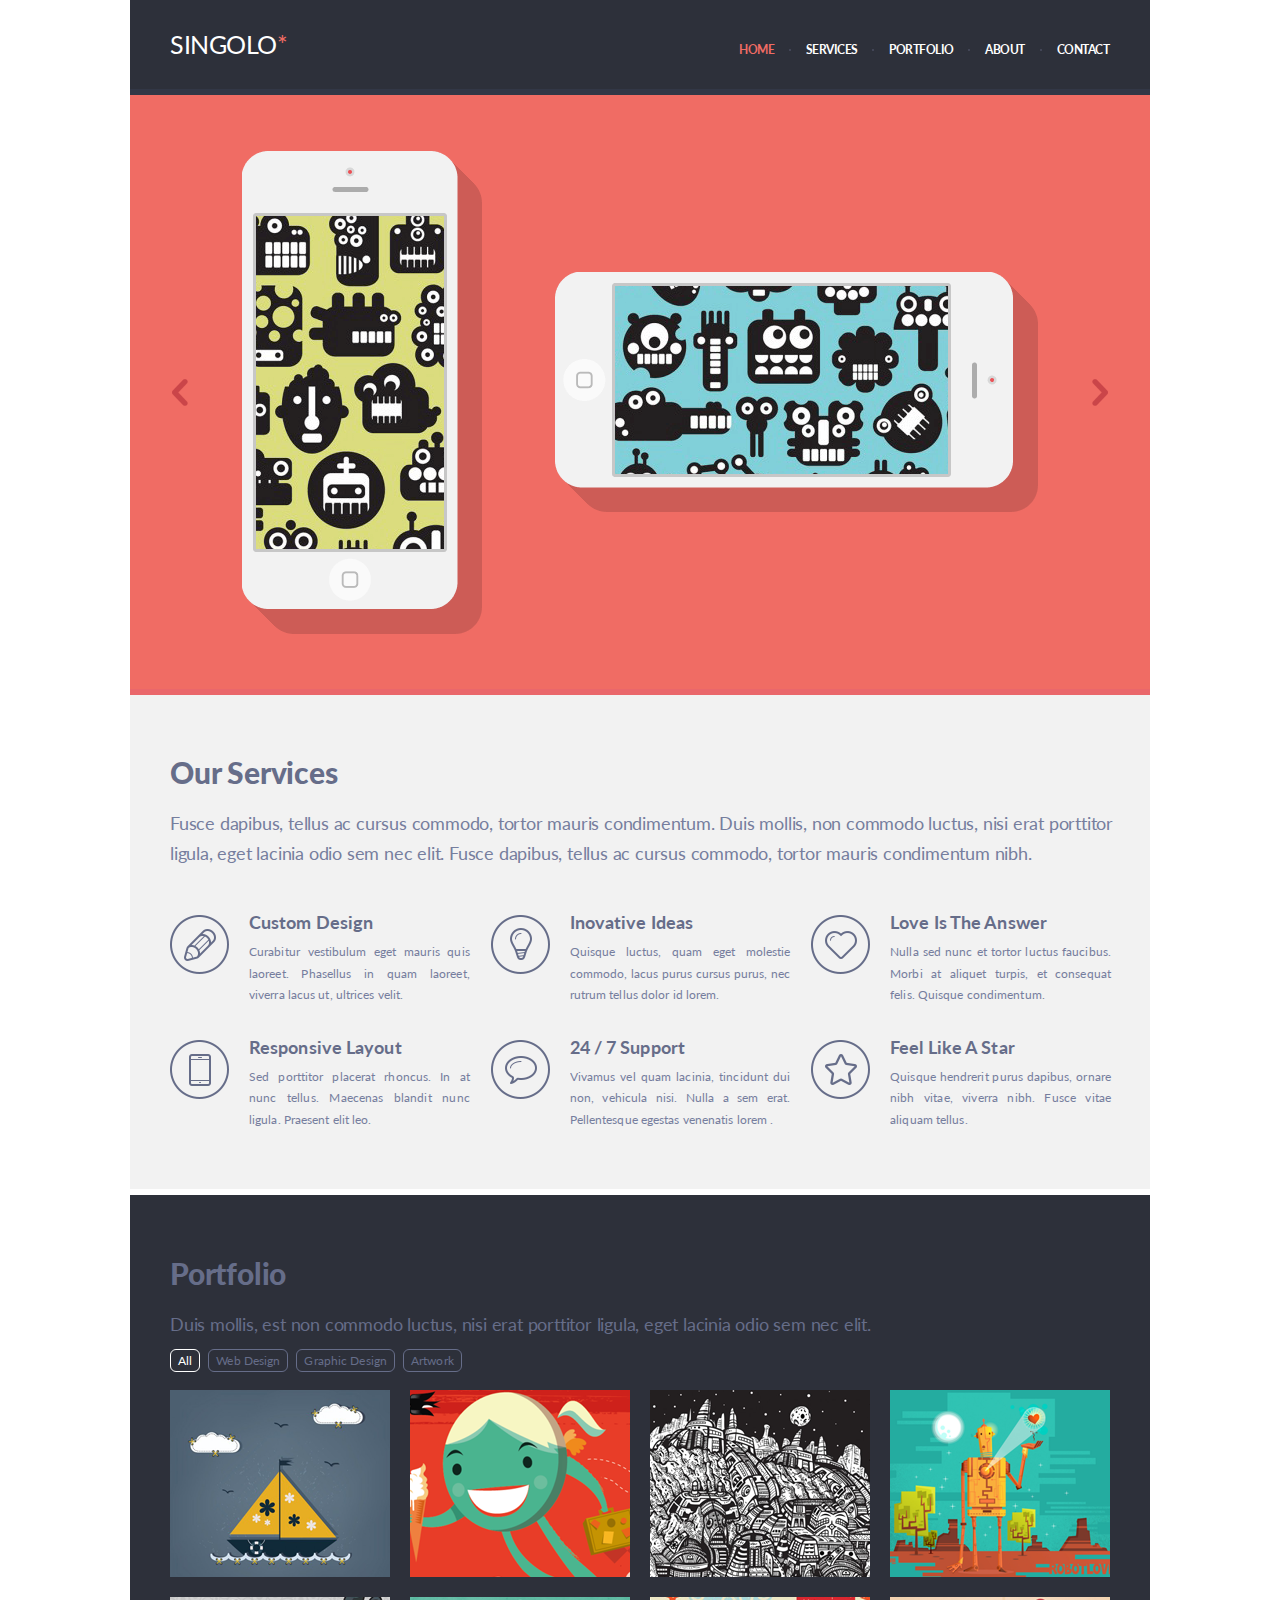
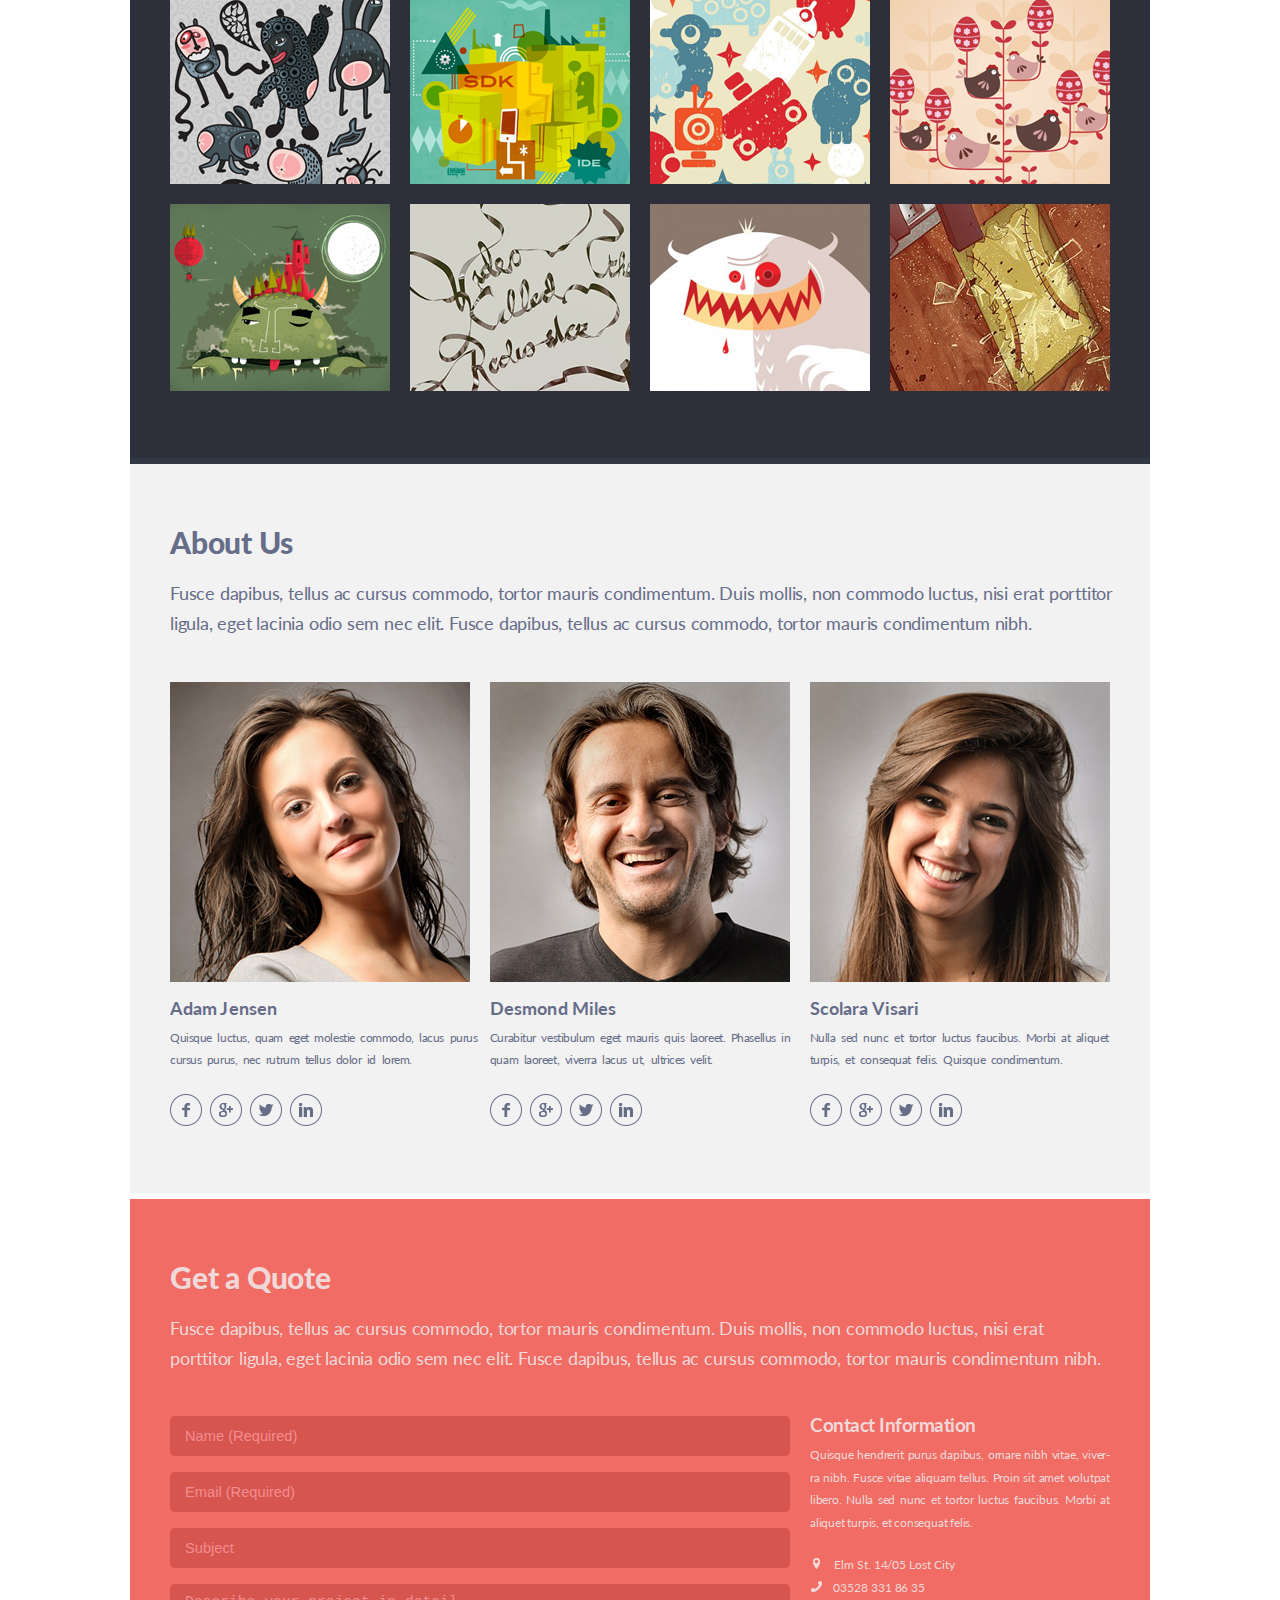
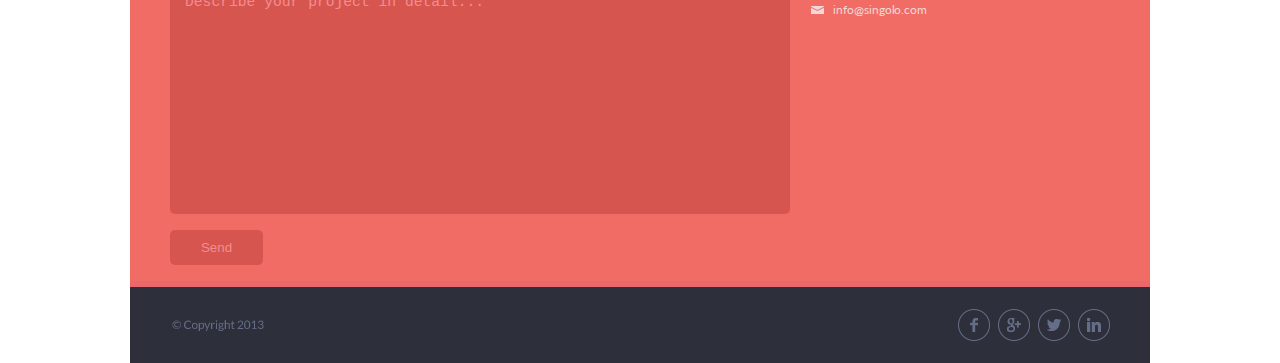
==== commit c968ecb1: "refactor: complete dom task at navigation portfolio and form" ====
--- a/index.html
+++ b/index.html
@@ -9,12 +9,12 @@
 </head>
 <body>
     <div class="wrapper">
-        <header class="header" id="home">
+        <header class="header">
             
                 <div class="layout-2-column">
                     <h1 class="header__logo"><a href="#">singolo</a></h1>
                     <ul class="header__navigation">
-                        <li class="navigation__link active"><a href="#home">home</a></li>
+                        <li class="navigation__link"><a class="active" href="#home">home</a></li>
                         <li class="navigation__link"><a href="#services">services</a></li>
                         <li class="navigation__link"><a href="#portfolio">portfolio</a></li>
                         <li class="navigation__link"><a href="#about">about</a></li>
@@ -24,7 +24,9 @@
             
         </header>
         <main>
-            <div class="slider">
+            <section class="slider">
+                <a name="home" class="ancor-link"></a>
+
                 <div class="slider__arrow arrow_back"></div>
                 <div class="slider__arrow arrow_forward"></div>
                 <div class="slides">
@@ -54,9 +56,10 @@
                             <div class="phone__btn"></div>
                         </div>
                     </div> -->
-                </div>
-
-            </div>
+                
+
+                </div>
+            </section>
             <section class="services">
                 <a name="services" class="ancor-link"></a>
                 <h3 class="block__title">Our Services</h3>
@@ -127,10 +130,10 @@
                 <h3 class="block__title">Portfolio</h3>
                 <p class="block__description">Duis mollis, est non commodo luctus, nisi erat porttitor ligula, eget lacinia odio sem nec elit.</p>
                 <ul class="portfolio__tabs">
-                    <li class="tabs__item"><a href="#">All</a></li>
-                    <li class="tabs__item"><a href="#">Web Design</a></li>
-                    <li class="tabs__item"><a href="#">Graphic Design</a></li>
-                    <li class="tabs__item"><a href="#">Artwork</a></li>
+                    <li class="tab tab_selected">All</li>
+                    <li class="tab">Web Design</li>
+                    <li class="tab">Graphic Design</li>
+                    <li class="tab">Artwork</li>
                 </ul>
                 <ul class="portfolio__gallery">
                     <li class="gallery__item"><img src="assets/images/portfolio/portfolio1.png" alt=""></li>
@@ -197,7 +200,7 @@
                             <input type="text" id="name" name="name" placeholder="Name (Required)" required>
                             <input type="email" id="email" name="email" placeholder="Email (Required)" required>
                             <input type="text" id="subject" name="subject" placeholder="Subject">
-                            <textarea name="description" id="description" cols="30" rows="14" placeholder="Describe your project in detail..."></textarea>
+                            <textarea name="description" id="description" cols="30" rows="14" maxlength="300" placeholder="Describe your project in detail..."></textarea>
                             <input type="submit" id="send" value="Send">
                         </form>
                         <div class="contact-info">
@@ -210,6 +213,12 @@
                     </div>
                 </div>
             </section>
+            <div class="modal">
+                <div class="modal__content">
+                  <p class="modal__text"></p>
+                  <button id="modal-btn">OK</button>
+                </div>
+              </div>
         </main>
         <footer class="footer">
             <div class="layout-2-column">
--- a/style.css
+++ b/style.css
@@ -13,11 +13,12 @@
     list-style: none;
 }
 
-body {
+html, body {
     font-family: Lato, "Arial", sans-serif;
     font-size: 10px;
     letter-spacing: -0.5px;
     color: #767e9e;
+    scroll-behavior: smooth;
 }
 
 .wrapper {
@@ -93,7 +94,7 @@
     display: none;
 }
 
-.navigation__link.active {
+.navigation__link a.active {
     color: #f06c64;
   }
 
@@ -280,36 +281,6 @@
     width: 333px;
     height: 188px;
 }
-
-/* .phone-vertical {
-    margin-left: 54px;
-    margin-top: 53px;
-}
-
-.phone-horizontal {
-    margin-left: 73px;
-    margin-top: 174px;
-}
-
-.slider__arrow-back {
-    margin-left: 42px;
-    margin-top: 281px;
-}
-
-.slider__arrow-back img:hover {
-    cursor: pointer;
-    opacity: 0.6;
-}
-
-.slider__arrow-forward {
-    margin-left: 55px;
-    margin-top: 281px;
-}
-
-.slider__arrow-forward img:hover {
-    cursor: pointer;
-    opacity: 0.6;
-} */
 
 .services {
     min-height: 500px;
@@ -387,7 +358,7 @@
     margin-top: 10px;
 }
 
-.tabs__item {
+.tab {
     font-size: 1.2em;
     border: solid 1px #666d89;
     border-radius: 6px;
@@ -396,16 +367,23 @@
     letter-spacing: 0.11px;
 }
 
-.tabs__item a {
+.tab_selected {
+    color: #ffffff;
+    border: solid 1px #ffffff;
+}
+
+.tab a {
     color: inherit;
 }
 
-.tabs__item:hover {
+.tab:hover {
     cursor: pointer;
     color: #ffffff;
     border: solid 1px #ffffff;
     transition: 0.2s;
 }
+
+
 
 .portfolio__gallery {
     margin-top: 18px;
@@ -486,7 +464,8 @@
     transition: 0.2s;
 }
 
-/* part 3 styles */
+/* get a quote */
+
 
 .get-a-quote {
     min-height: 654px;
@@ -495,6 +474,7 @@
     border-bottom: 6px solid #ea676b;
     padding-top: 60px;
 }
+
 
 .light__title {
     color: #f0d8d9;
@@ -612,6 +592,68 @@
     margin-right: 9px;
 }
 
+/* modal window */
+
+.modal {
+    position: fixed;
+    display: none;
+    align-items: center;
+    top:0;
+    left: 0;
+    width: 100%;
+    height: 100%;
+    font-family: Arial, Helvetica, sans-serif;
+    font-size: 1.4rem;
+    line-height: 2rem;
+    color: #666d89;
+    background-color: rgba(0, 0, 0, 0.6);
+    z-index: 20;
+  }
+  
+  .modal__content {
+    position: relative;
+    padding: 15px;
+    margin: 0 auto;
+    width: 400px;
+    height: 300px;
+    background-color: #f2f2f2;
+    box-shadow: 10px 10px 30px black;
+    border-radius: 0.5rem;
+    z-index: 30;
+  }
+  
+  .modal__content .modal__text {
+    padding: 10px 5px;
+    max-height: 220px;
+    overflow: auto;
+  }
+  
+  .modal__content #modal-btn {
+    position: absolute;
+    bottom: 15px;
+    left: 50%;
+    transform: translate(-50%);
+    padding: 5px 20px;
+    color: #886A30;
+    border: 2px solid #666d89;
+    border-radius: 0.5rem;
+    cursor: pointer;
+    transition: box-shadow, border 300ms ;
+  }
+  
+  .modal__content #modal-btn:hover {
+    color: #f06c64;
+    border: 2px solid #f06c64;
+  }
+  
+  .modal__content #modal-btn:active {
+    border: none;
+    outline: none;
+    box-shadow: 0px 2px 5px rgba(0, 0, 0, 0.2);
+  }
+
+/* footer */
+
 .footer {
     background-color: #2d303a;
     min-height: 76px;
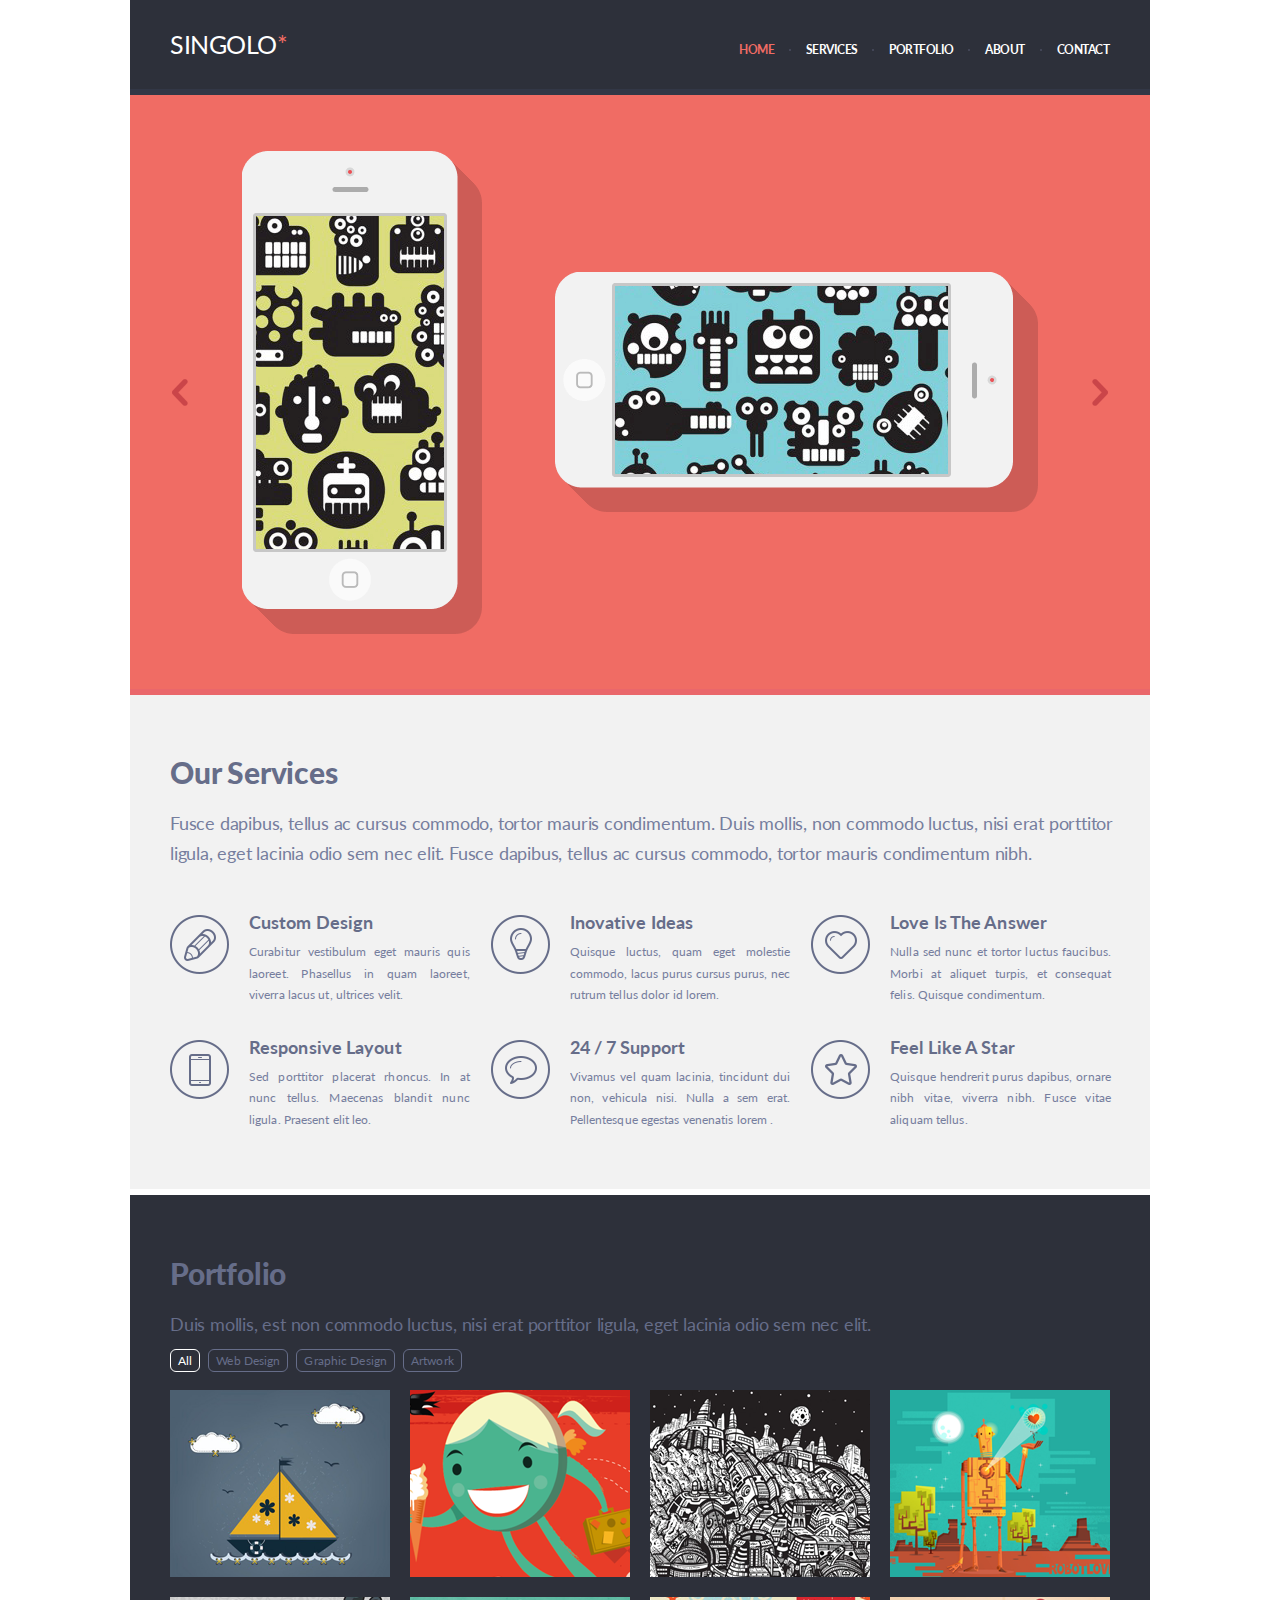
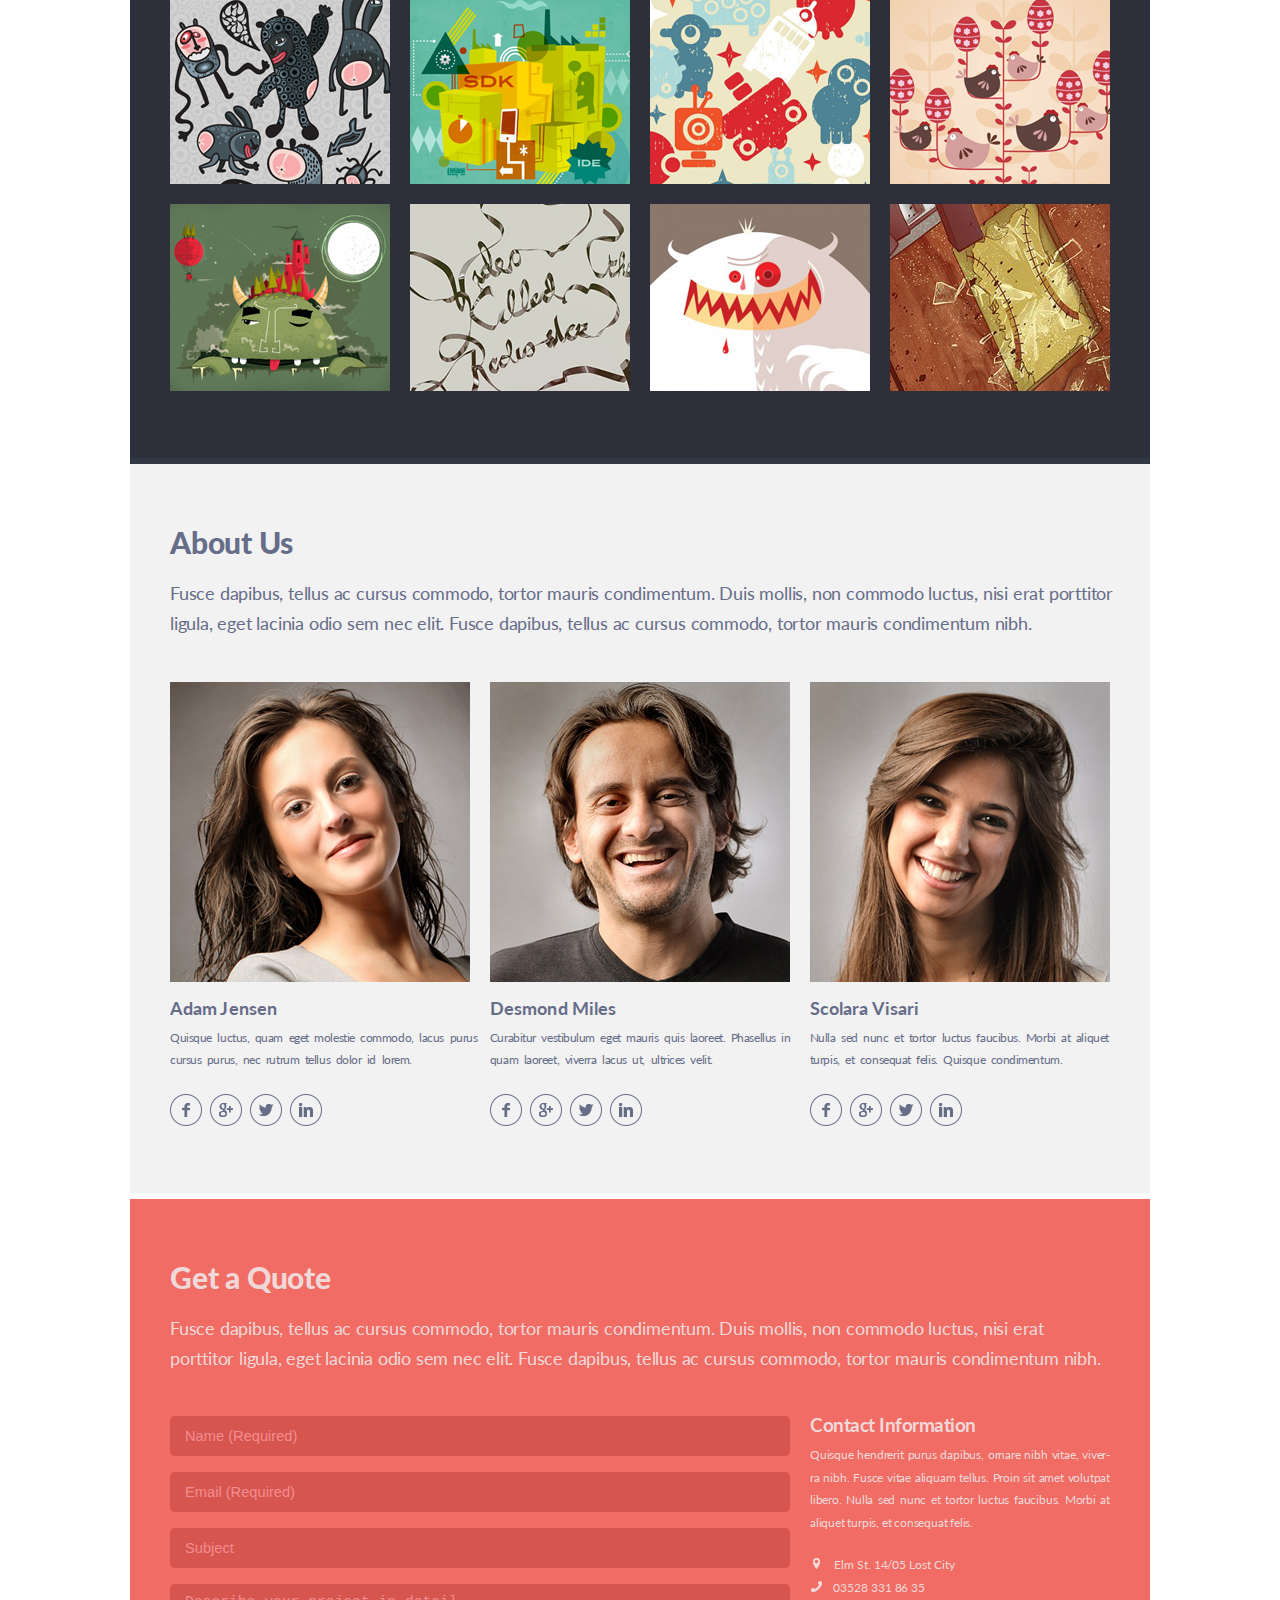
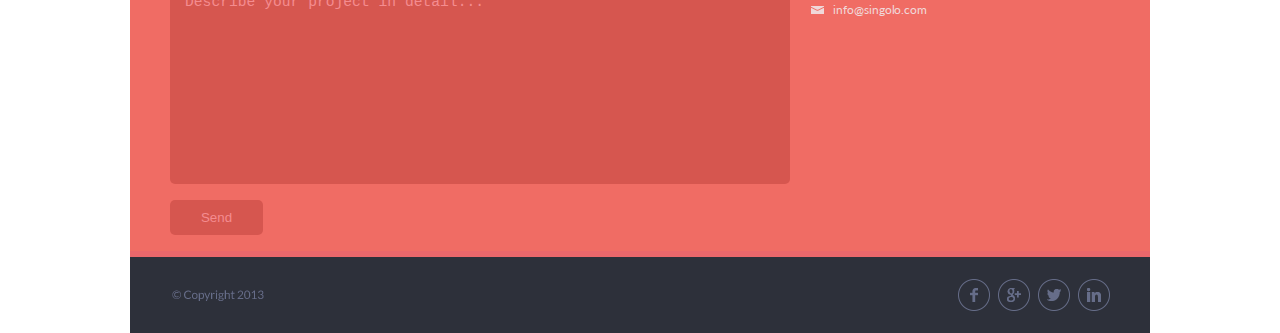
==== commit 56bad7e9: "add responsive 768px <= width < 1020px" ====
--- a/index.html
+++ b/index.html
@@ -27,38 +27,44 @@
             <section class="slider">
                 <a name="home" class="ancor-link"></a>
 
-                <div class="slider__arrow arrow_back"></div>
-                <div class="slider__arrow arrow_forward"></div>
-                <div class="slides">
+                <div class="slider__arrow arrow_left"></div>
+                <div class="slider__arrow arrow_right"></div>
+                
+                    <div class="slides">
 
-                    <!-- slide-1 -->
-                    <div class="slide active slide-1">
-                        <div class="phones">
-                            <div class="phone phone_vertical">
-                                <div class="phone__shadow"></div>
-                                <div class="phone__screen"></div>
-                                <div class="phone__body"></div>
-                                <div class="phone__btn"></div>
+                    
+                        <div class="slide active slide-1">
+                            <div class="phones">
+                                <div class="phone phone_vertical">
+                                    <div class="phone__shadow"></div>
+                                    <div class="phone__screen"></div>
+                                    <div class="phone__body"></div>
+                                    <div class="phone__btn"></div>
+                                </div>
+                                <div class="phone phone_horizontal">
+                                    <div class="phone__shadow"></div>
+                                    <div class="phone__screen"></div>
+                                    <div class="phone__body"></div>
+                                    <div class="phone__btn"></div>
+                                </div>
                             </div>
-                            <div class="phone phone_horizontal">
-                                <div class="phone__shadow"></div>
-                                <div class="phone__screen"></div>
-                                <div class="phone__body"></div>
-                                <div class="phone__btn"></div>
+                        </div>
+    
+                        <div class="slide slide-2" >
+                            <div class="phones">
+                                <div class="phone phone_vertical">
+                                    <div class="phone__shadow"></div>
+                                    <div class="phone__screen"></div>
+                                    <div class="phone__body"></div>
+                                    <div class="phone__btn"></div>
+                                </div>
                             </div>
                         </div>
-                    </div>
-                    <!-- <div class="slide slide-2" >
-                        <div class="phone phone_vertical">
-                            <div class="phone__shadow"></div>
-                            <div class="phone__screen"></div>
-                            <div class="phone__body"></div>
-                            <div class="phone__btn"></div>
-                        </div>
-                    </div> -->
+                    
+    
+                    </div>
                 
-
-                </div>
+                
             </section>
             <section class="services">
                 <a name="services" class="ancor-link"></a>
@@ -200,7 +206,7 @@
                             <input type="text" id="name" name="name" placeholder="Name (Required)" required>
                             <input type="email" id="email" name="email" placeholder="Email (Required)" required>
                             <input type="text" id="subject" name="subject" placeholder="Subject">
-                            <textarea name="description" id="description" cols="30" rows="14" maxlength="300" placeholder="Describe your project in detail..."></textarea>
+                            <textarea name="description" id="description" cols="30" rows="10" maxlength="300" placeholder="Describe your project in detail..."></textarea>
                             <input type="submit" id="send" value="Send">
                         </form>
                         <div class="contact-info">
--- a/style.css
+++ b/style.css
@@ -115,19 +115,19 @@
 
 .slider__arrow {
     position: absolute;
-    z-index: 5;
+    z-index: 10;
     height: 50px;
     width: 40px;
     background-repeat: no-repeat;
     background-position: center;
 }
 
-.arrow_back {
+.arrow_left {
     left: 30px;
     background-image: url(assets/images/slider/arrow-back.png);
 }
 
-.arrow_forward {
+.arrow_right {
     right: 30px;
     background-image: url(assets/images/slider/arrow-forward.png);
 }
@@ -146,39 +146,32 @@
 }
 
 .slide {
-    position: absolute;
-    display: flex;
+    position: relative;
+    display: none;
     align-items: center;
     width: 100%;
     height: 100%;
+    animation: 0.5s ease-in;
+}
+
+.slide.active,
+.slide.next {
+    display: flex;
 }
 
 
 .slide-1 {
-    position: absolute;
-    left: 0;
-    display: flex;
     align-items: center;
-    width: 100%;
-    height: 100%;
-}
-
-.hidden {
-    display: none;
 }
 
 .slide-2 {
     background-image: url(assets/images/Slider2.png);
-    position: absolute;
-    left: 0;
-    display: flex;
     align-items: center;
-    width: 100%;
-    height: 100%;
+    
 }
 
 .slide-2 .phone_vertical {
-    left: 390px;
+    left: 280px;
     top: 2px;
     transform: scale(1.065);
 }
@@ -282,6 +275,44 @@
     height: 188px;
 }
 
+.to-left {
+    animation-name: left;
+}
+
+.to-right {
+    animation-name: right;
+    animation-direction: reverse;
+}
+
+.from-left {
+    animation-name: left;
+    animation-direction: reverse;
+}
+
+.from-right {
+    animation-name: right;
+}
+
+@keyframes left {
+    from {
+        left: 0;
+    }
+    to {
+        left: -100%;
+    }
+}
+
+@keyframes right {
+    from {
+        left: 100%;
+    }
+    to {
+        left: 0;
+    }
+}
+
+/* services */
+
 .services {
     min-height: 500px;
     padding-top: 59px;
@@ -521,6 +552,7 @@
 #description {
     display: block;
     width: 100%;
+    height: 200px;
     background-color: #d6564f;
     border: none;
     border-radius: 5px;
@@ -617,7 +649,6 @@
     width: 400px;
     height: 300px;
     background-color: #f2f2f2;
-    box-shadow: 10px 10px 30px black;
     border-radius: 0.5rem;
     z-index: 30;
   }
@@ -628,10 +659,10 @@
     overflow: auto;
   }
   
-  .modal__content #modal-btn {
+  #modal-btn {
     position: absolute;
-    bottom: 15px;
-    left: 50%;
+    bottom: 18px;
+    left: 50px;
     transform: translate(-50%);
     padding: 5px 20px;
     color: #886A30;
@@ -677,4 +708,138 @@
     cursor: pointer;
     opacity: 0.7;
     transition: 0.2s;
+}
+
+
+@media screen and (max-width: 1019px) {
+    .slider {
+        height: 450px;
+    }
+
+    .arrow_right {
+        right: 15px;
+    }
+
+    .arrow_left {
+        left: 15px
+    }
+
+    .slide-2 {
+        background-position: center;
+        background-size: contain;
+    }
+    .slide-2 .phone {
+        display: none;
+    }
+
+    .phones {
+        transform: scale(0.75);
+    }
+
+    .services {
+        padding-top: 40px;
+        padding-right: 35px;
+        padding-bottom: 20px;
+    }
+
+    .services__layout-3-column {
+
+        margin-top: 35px;
+    }
+    .services__item {
+        width: 46%;
+        margin-bottom: 50px;
+        margin-right: 20px;
+    }
+
+    .block__description {
+        letter-spacing: 0.3px;
+    }
+
+    .portfolio__gallery {
+        margin-top: 30px;
+        grid-template-columns: repeat(3, 1fr);
+        grid-template-rows: repeat(4, 1fr);
+        grid-column-gap: 20px;
+        grid-row-gap: 20px;
+    }
+
+    .gallery__item img {
+        width: 100%;
+        height: 100%;
+    }
+
+    .gallery__item {
+        height: 100%;
+        width: 100%;
+    }
+
+    .about-us {
+        padding-top: 53px;
+    }
+
+    .layout-3-column {
+        margin-top: 38px;
+    }
+
+    .employee-card {
+        width: 31%;
+        margin-right: 15px;
+    }
+
+    .emploee__photo {
+        width: 100%;
+    }
+
+    .emploee__name {
+        margin-top: 10px;
+    }
+
+    .emploee__text {
+        margin-top: 0;
+        text-align: justify;
+        letter-spacing: 0;
+    }
+
+    .emploee__social {
+        margin-top: 13px;
+    }
+
+    .get-a-quote {
+        padding-top: 55px;
+    }
+
+    .get-a-quote__form {
+        margin-top: 25px;
+        padding-right: 30px;
+    }
+
+    .get-a-quote__form input {
+        margin-bottom: 12px;
+    }
+
+    #description {
+        height: 160px;
+    }
+
+    #send {
+        width: 31%;
+        color: #f48c8f;
+        padding: 10px 50px;
+        text-transform: uppercase;
+        font-size: 14px;
+        font-weight: bold;
+    }
+
+    .contact-info {
+        flex-basis: 218px;
+        margin-top: 22px;
+    }
+
+    .contact-info__text {
+        margin-top: 1px;
+        margin-bottom: 10px;
+    }
+
+
 }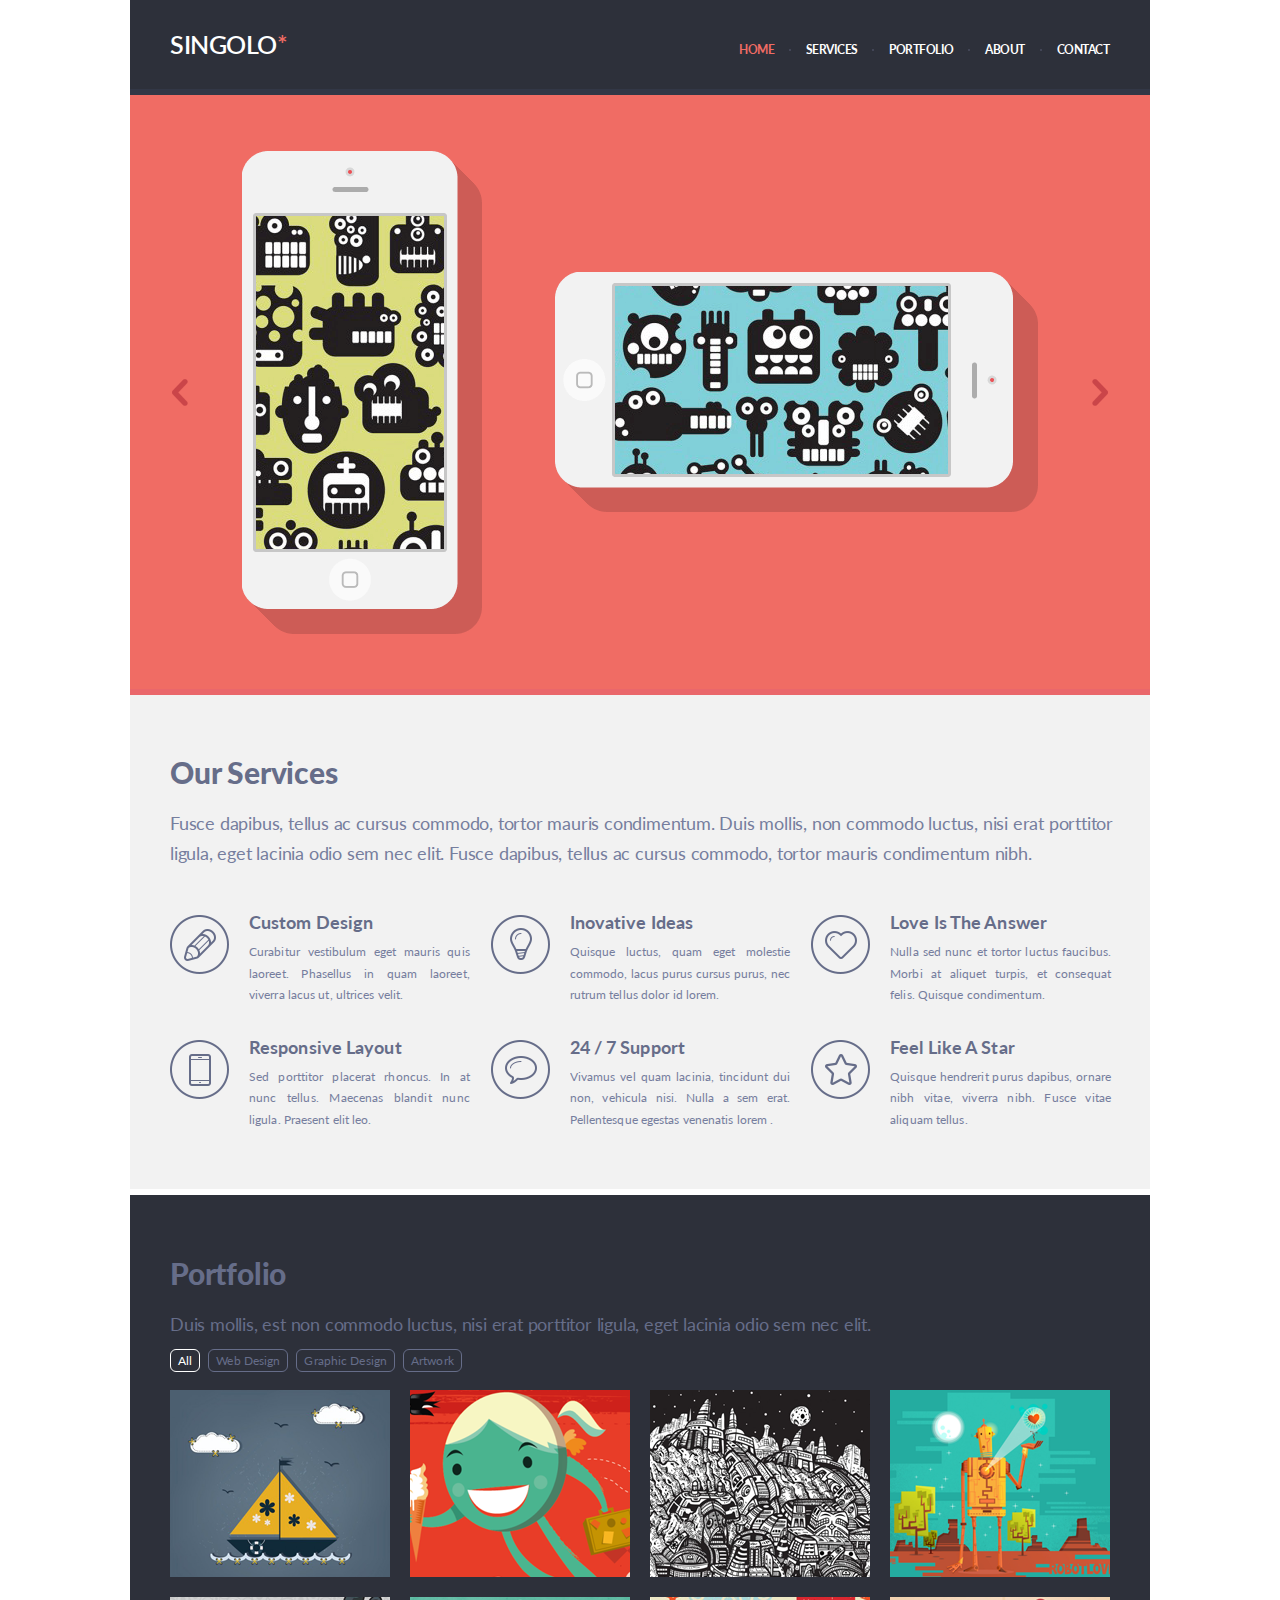
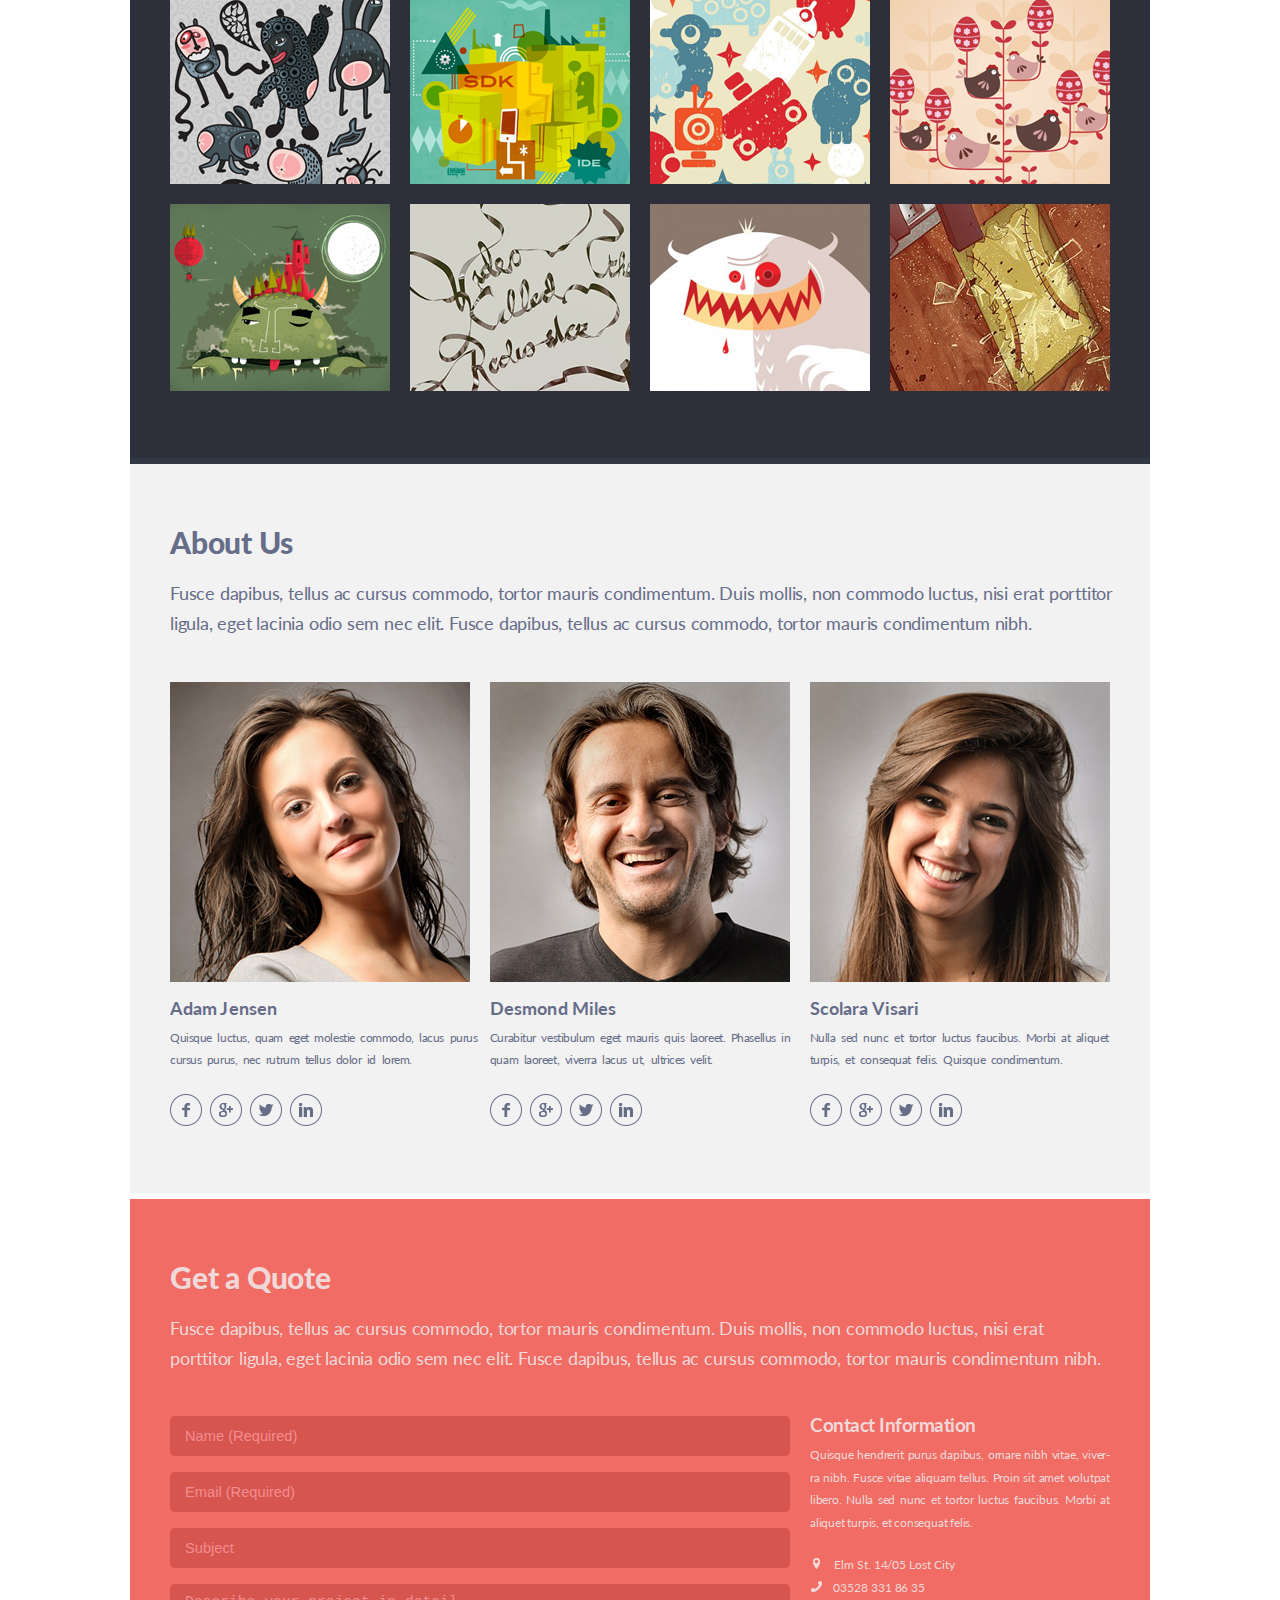
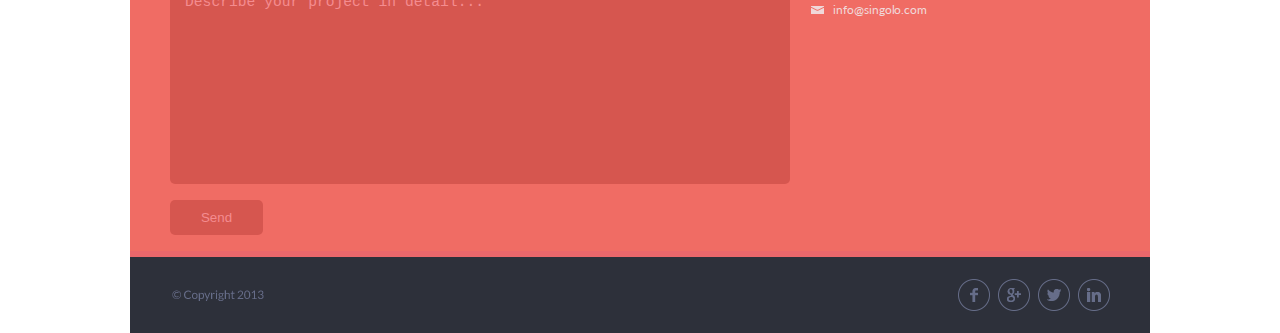
==== commit 35f9335c: "refactor: complete task singolo responsive" ====
--- a/index.html
+++ b/index.html
@@ -10,6 +10,10 @@
 <body>
     <div class="wrapper">
         <header class="header">
+            
+            <span class="hamburger">
+                <span class="hamburger__line"></span>
+            </span>
             
                 <div class="layout-2-column">
                     <h1 class="header__logo"><a href="#">singolo</a></h1>
--- a/style.css
+++ b/style.css
@@ -43,7 +43,7 @@
     border-bottom: 6px solid #323746;
     position: sticky;
     top: 0;
-    z-index: 10;
+    z-index: 15;
 }
 
 .layout-2-column {
@@ -56,7 +56,8 @@
     color: #ffffff;
     text-transform: uppercase;
     font-size: 2.5em;
-    font-weight: 400;
+    font-weight: 600;
+    font-style: normal;
     padding-left: 40px;
     padding-top: 29px;
 }
@@ -734,6 +735,7 @@
 
     .phones {
         transform: scale(0.75);
+        min-width: 796px;
     }
 
     .services {
@@ -841,5 +843,287 @@
         margin-bottom: 10px;
     }
 
-
+}
+
+@media screen and (max-width: 767px){
+
+    .header {
+        display: flex;
+        align-items: center;
+        min-height: 72px;
+    }
+
+    .layout-2-column {
+        margin-left: calc(50% - 125px);
+        width: 95%;
+    }
+
+    .header__logo {
+        padding-top: 5px;
+        font-size: 1.95rem;
+        line-height: 2.4rem;
+        margin: 0 auto;
+        padding-left: 0;
+    }
+
+    .header__navigation {
+        display: flex;
+        position: fixed;
+        top: 0;
+        left: -100%;
+        height: 100vh;
+        width: 278px;
+        padding-left: 70px;
+        background-color: #2D303A;
+        flex-direction: column;
+        justify-content: center;
+        font-size: 24px;
+        line-height: 29px;
+        box-shadow: 0px -40px 20px rgba(0, 0, 0, 0.4);
+        transition: left 0.3s ease-out;
+    }
+
+    
+
+    .header__navigation li::before {
+        display: none;
+    }
+
+    .hamburger {
+        display: inline-block;
+        position: fixed;
+        top: 25px;
+        left: 20px;
+        width: 25px;
+        height: 21px;
+        transition-duration: .5s;
+    }
+
+    .hamburger_active {
+        transform: rotate(90deg);
+        z-index: 15;
+        transition-duration: .5s;
+    }
+
+    .navigation_visible {
+        left: 0;
+    }
+
+    .logo_visible {
+        z-index: 15;
+        margin-left: 70px;
+    }
+
+    .hamburger::before {
+        top: 0;
+        left: 0;
+        content: "";
+        position: absolute;
+        display: inline-block;
+        height: 2px;
+        width: 100%;
+        background-color: #FFFFFF;
+        border-radius: 5px;
+    }
+
+    .hamburger::after {
+        bottom: 0;
+        left: 0;
+        content: "";
+        position: absolute;
+        display: inline-block;
+        height: 2px;
+        width: 100%;
+        background-color: #FFFFFF;
+        border-radius: 5px;
+    }
+
+    .hamburger__line {
+        top: calc(50% - 1.5px);
+        left: 0;
+        content: "";
+        position: absolute;
+        display: inline-block;
+        height: 2px;
+        width: 100%;
+        background-color: #FFFFFF;
+        border-radius: 5px;
+        
+    }
+
+    .slider {
+        height: 220px;
+    }
+
+    .slide {
+        justify-content: center;
+    }
+
+    .arrow_right {
+        right: 0;
+    }
+
+    .arrow_left {
+        left: 0;
+    }
+
+    .phones {
+        transform: scale(0.365);
+    }
+
+    .services {
+        padding-top: 25px;
+        padding-left: 32px;
+        padding-bottom: 0;
+    }
+
+    .services__layout-3-column {
+        margin-top: 26px;
+        margin-bottom: -3px;
+    }
+
+    .services__item {
+        width: 100%;
+        margin-bottom: 26px;
+        margin-right: 0;
+    }
+
+    .block__description {
+        letter-spacing: 0;
+    }
+
+    .service__description {
+        padding-right: 10px;
+    }
+
+    .portfolio {
+        padding-top: 42px;
+        padding-left: 30px;
+        padding-bottom: 34px;
+    }
+
+    .block__description {
+        letter-spacing: -0.03px;
+    }
+
+    .portfolio__tabs {
+        margin-top: 15px;
+    }
+
+    .portfolio__gallery {
+        margin-right: 0;
+        margin-top: 24px;
+        grid-template-columns: repeat(2, 1fr);
+        grid-column-gap: 13px;
+        grid-row-gap: 11.5px;
+    }
+
+    .gallery__item:nth-child(n+9) {
+        display: none;
+    }
+
+    .about-us {
+        padding-top: 33px;
+        padding-left: 30px;
+        padding-bottom: 5px;
+    }
+
+    .block__description {
+        letter-spacing: 0;
+    }
+
+    .layout-3-column {
+        margin-top: 24px;
+    }
+
+    .employee-card {
+        width: 100%;
+        margin-right: 5px;
+        margin-bottom: 32px;
+    }
+
+    .emploee__name {
+        margin-top: 13px;
+    }
+
+    .emploee__text {
+        margin-top: 1px;
+    }
+
+    .get-a-quote {
+        padding-top: 45px;
+        padding-bottom: 11px;
+    }
+
+    .wrapper-inner {
+        padding: 0 30px;
+    }
+
+    .layout-2-column {
+        flex-direction: column;
+        margin-left: 0;
+    }
+
+    .get-a-quote__form {
+        margin-top: 22px;
+        padding-right: 0;
+    }
+
+    .get-a-quote__form input {
+        padding-left: 7px;
+    }
+
+    #description {
+        padding-left: 7px;
+        margin-bottom: 13px;
+    }
+
+    #send {
+        width: 100%;
+        margin-bottom: 7px;
+        padding: 17px 50px;
+    }
+
+    .contact-info__text {
+        letter-spacing: 0;
+        margin-bottom: 10px;
+    }
+
+    .contact-info__location {
+        margin-bottom: 5px;
+    }
+
+    .contact-info__phone {
+        margin-bottom: 2px;
+    }
+
+    .copyright {
+        display: none;
+    }
+
+    .footer__social {
+        margin-right: -9px;
+        justify-content: center;
+    }
+
+    .modal__content {
+        width: 300px;
+        height: 270px;
+    }
+
+}
+
+@media (max-width: 374px) {
+    
+    .phones {
+        transform: scale(0.3);
+    }
+
+    .portfolio__tabs {
+        flex-wrap: wrap;
+    }
+
+    .tab {
+        margin-bottom: 8px;
+    }
 }